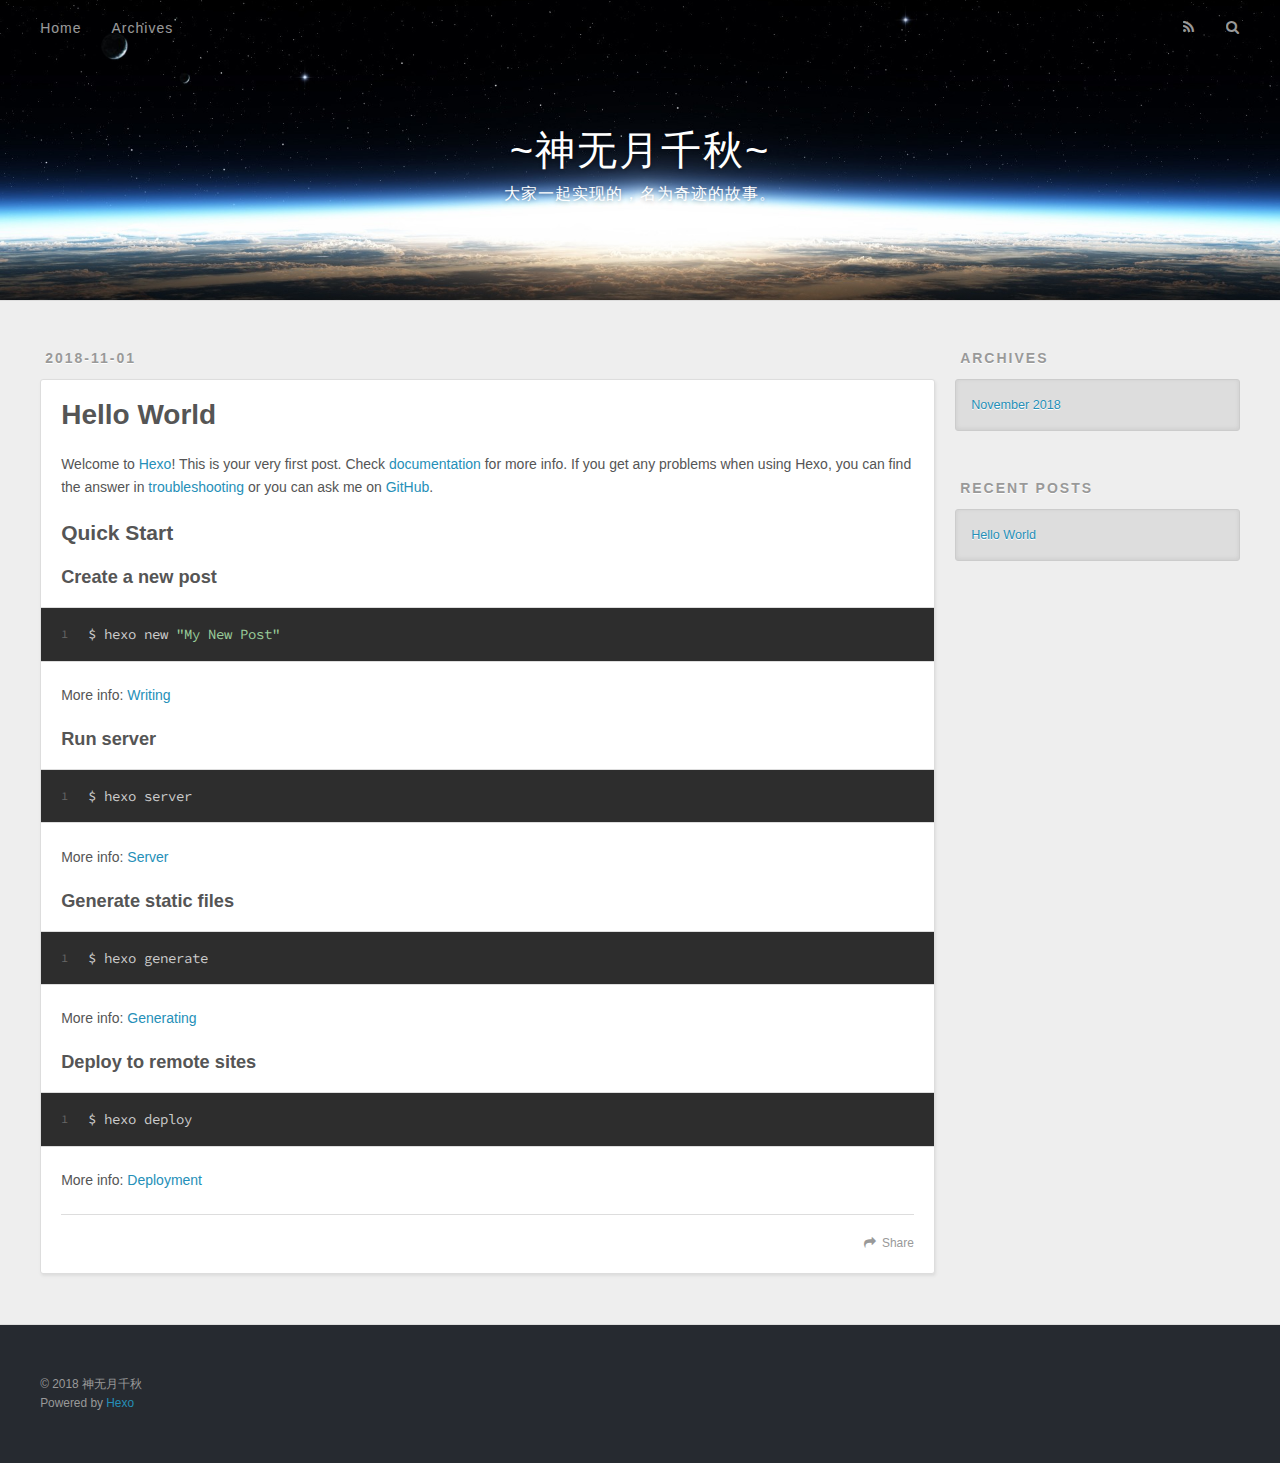
==== index.html @ 8314b03b "Site updated: 2018-11-01 15:58:26" ====
<!DOCTYPE html>
<html>
<head><meta name="generator" content="Hexo 3.8.0">
  <meta charset="utf-8">
  

  
  <title>~神无月千秋~</title>
  <meta name="viewport" content="width=device-width, initial-scale=1, maximum-scale=1">
  <meta property="og:type" content="website">
<meta property="og:title" content="~神无月千秋~">
<meta property="og:url" content="http://stardustcyan.coding.me/stardustcyan/index.html">
<meta property="og:site_name" content="~神无月千秋~">
<meta property="og:locale" content="zh-Hans">
<meta name="twitter:card" content="summary">
<meta name="twitter:title" content="~神无月千秋~">
  
    <link rel="alternate" href="/atom.xml" title="~神无月千秋~" type="application/atom+xml">
  
  
    <link rel="icon" href="/favicon.png">
  
  
    <link href="//fonts.googleapis.com/css?family=Source+Code+Pro" rel="stylesheet" type="text/css">
  
  <link rel="stylesheet" href="/css/style.css">
</head>
</html>
<body>
  <div id="container">
    <div id="wrap">
      <header id="header">
  <div id="banner"></div>
  <div id="header-outer" class="outer">
    <div id="header-title" class="inner">
      <h1 id="logo-wrap">
        <a href="/" id="logo">~神无月千秋~</a>
      </h1>
      
        <h2 id="subtitle-wrap">
          <a href="/" id="subtitle">大家一起实现的，名为奇迹的故事。</a>
        </h2>
      
    </div>
    <div id="header-inner" class="inner">
      <nav id="main-nav">
        <a id="main-nav-toggle" class="nav-icon"></a>
        
          <a class="main-nav-link" href="/">Home</a>
        
          <a class="main-nav-link" href="/archives">Archives</a>
        
      </nav>
      <nav id="sub-nav">
        
          <a id="nav-rss-link" class="nav-icon" href="/atom.xml" title="RSS Feed"></a>
        
        <a id="nav-search-btn" class="nav-icon" title="Search"></a>
      </nav>
      <div id="search-form-wrap">
        <form action="//google.com/search" method="get" accept-charset="UTF-8" class="search-form"><input type="search" name="q" class="search-form-input" placeholder="Search"><button type="submit" class="search-form-submit">&#xF002;</button><input type="hidden" name="sitesearch" value="http://stardustcyan.coding.me/stardustcyan"></form>
      </div>
    </div>
  </div>
</header>
      <div class="outer">
        <section id="main">
  
    <article id="post-hello-world" class="article article-type-post" itemscope="" itemprop="blogPost">
  <div class="article-meta">
    <a href="/2018/11/01/hello-world/" class="article-date">
  <time datetime="2018-11-01T07:53:14.168Z" itemprop="datePublished">2018-11-01</time>
</a>
    
  </div>
  <div class="article-inner">
    
    
      <header class="article-header">
        
  
    <h1 itemprop="name">
      <a class="article-title" href="/2018/11/01/hello-world/">Hello World</a>
    </h1>
  

      </header>
    
    <div class="article-entry" itemprop="articleBody">
      
        <p>Welcome to <a href="https://hexo.io/" target="_blank" rel="noopener">Hexo</a>! This is your very first post. Check <a href="https://hexo.io/docs/" target="_blank" rel="noopener">documentation</a> for more info. If you get any problems when using Hexo, you can find the answer in <a href="https://hexo.io/docs/troubleshooting.html" target="_blank" rel="noopener">troubleshooting</a> or you can ask me on <a href="https://github.com/hexojs/hexo/issues" target="_blank" rel="noopener">GitHub</a>.</p>
<h2 id="Quick-Start"><a href="#Quick-Start" class="headerlink" title="Quick Start"></a>Quick Start</h2><h3 id="Create-a-new-post"><a href="#Create-a-new-post" class="headerlink" title="Create a new post"></a>Create a new post</h3><figure class="highlight bash"><table><tr><td class="gutter"><pre><span class="line">1</span><br></pre></td><td class="code"><pre><span class="line">$ hexo new <span class="string">"My New Post"</span></span><br></pre></td></tr></table></figure>
<p>More info: <a href="https://hexo.io/docs/writing.html" target="_blank" rel="noopener">Writing</a></p>
<h3 id="Run-server"><a href="#Run-server" class="headerlink" title="Run server"></a>Run server</h3><figure class="highlight bash"><table><tr><td class="gutter"><pre><span class="line">1</span><br></pre></td><td class="code"><pre><span class="line">$ hexo server</span><br></pre></td></tr></table></figure>
<p>More info: <a href="https://hexo.io/docs/server.html" target="_blank" rel="noopener">Server</a></p>
<h3 id="Generate-static-files"><a href="#Generate-static-files" class="headerlink" title="Generate static files"></a>Generate static files</h3><figure class="highlight bash"><table><tr><td class="gutter"><pre><span class="line">1</span><br></pre></td><td class="code"><pre><span class="line">$ hexo generate</span><br></pre></td></tr></table></figure>
<p>More info: <a href="https://hexo.io/docs/generating.html" target="_blank" rel="noopener">Generating</a></p>
<h3 id="Deploy-to-remote-sites"><a href="#Deploy-to-remote-sites" class="headerlink" title="Deploy to remote sites"></a>Deploy to remote sites</h3><figure class="highlight bash"><table><tr><td class="gutter"><pre><span class="line">1</span><br></pre></td><td class="code"><pre><span class="line">$ hexo deploy</span><br></pre></td></tr></table></figure>
<p>More info: <a href="https://hexo.io/docs/deployment.html" target="_blank" rel="noopener">Deployment</a></p>

      
    </div>
    <footer class="article-footer">
      <a data-url="http://stardustcyan.coding.me/stardustcyan/2018/11/01/hello-world/" data-id="cjnyasudp00004otuztufdxnz" class="article-share-link">Share</a>
      
      
    </footer>
  </div>
  
</article>


  


</section>
        
          <aside id="sidebar">
  
    

  
    

  
    
  
    
  <div class="widget-wrap">
    <h3 class="widget-title">Archives</h3>
    <div class="widget">
      <ul class="archive-list"><li class="archive-list-item"><a class="archive-list-link" href="/archives/2018/11/">November 2018</a></li></ul>
    </div>
  </div>


  
    
  <div class="widget-wrap">
    <h3 class="widget-title">Recent Posts</h3>
    <div class="widget">
      <ul>
        
          <li>
            <a href="/2018/11/01/hello-world/">Hello World</a>
          </li>
        
      </ul>
    </div>
  </div>

  
</aside>
        
      </div>
      <footer id="footer">
  
  <div class="outer">
    <div id="footer-info" class="inner">
      &copy; 2018 神无月千秋<br>
      Powered by <a href="http://hexo.io/" target="_blank">Hexo</a>
    </div>
  </div>
</footer>
    </div>
    <nav id="mobile-nav">
  
    <a href="/" class="mobile-nav-link">Home</a>
  
    <a href="/archives" class="mobile-nav-link">Archives</a>
  
</nav>
    

<script src="//ajax.googleapis.com/ajax/libs/jquery/2.0.3/jquery.min.js"></script>


  <link rel="stylesheet" href="/fancybox/jquery.fancybox.css">
  <script src="/fancybox/jquery.fancybox.pack.js"></script>


<script src="/js/script.js"></script>



  </div>
</body>
</html>
---- css/style.css ----
body {
  width: 100%;
}
body:before,
body:after {
  content: "";
  display: table;
}
body:after {
  clear: both;
}
html,
body,
div,
span,
applet,
object,
iframe,
h1,
h2,
h3,
h4,
h5,
h6,
p,
blockquote,
pre,
a,
abbr,
acronym,
address,
big,
cite,
code,
del,
dfn,
em,
img,
ins,
kbd,
q,
s,
samp,
small,
strike,
strong,
sub,
sup,
tt,
var,
dl,
dt,
dd,
ol,
ul,
li,
fieldset,
form,
label,
legend,
table,
caption,
tbody,
tfoot,
thead,
tr,
th,
td {
  margin: 0;
  padding: 0;
  border: 0;
  outline: 0;
  font-weight: inherit;
  font-style: inherit;
  font-family: inherit;
  font-size: 100%;
  vertical-align: baseline;
}
body {
  line-height: 1;
  color: #000;
  background: #fff;
}
ol,
ul {
  list-style: none;
}
table {
  border-collapse: separate;
  border-spacing: 0;
  vertical-align: middle;
}
caption,
th,
td {
  text-align: left;
  font-weight: normal;
  vertical-align: middle;
}
a img {
  border: none;
}
input,
button {
  margin: 0;
  padding: 0;
}
input::-moz-focus-inner,
button::-moz-focus-inner {
  border: 0;
  padding: 0;
}
@font-face {
  font-family: FontAwesome;
  font-style: normal;
  font-weight: normal;
  src: url("fonts/fontawesome-webfont.eot?v=#4.0.3");
  src: url("fonts/fontawesome-webfont.eot?#iefix&v=#4.0.3") format("embedded-opentype"), url("fonts/fontawesome-webfont.woff?v=#4.0.3") format("woff"), url("fonts/fontawesome-webfont.ttf?v=#4.0.3") format("truetype"), url("fonts/fontawesome-webfont.svg#fontawesomeregular?v=#4.0.3") format("svg");
}
html,
body,
#container {
  height: 100%;
}
body {
  background: #eee;
  font: 14px -apple-system, BlinkMacSystemFont, "Segoe UI", "Roboto", "Oxygen", "Ubuntu", "Cantarell", "Fira Sans", "Droid Sans", "Helvetica Neue", sans-serif;
  -webkit-text-size-adjust: 100%;
}
.outer {
  max-width: 1220px;
  margin: 0 auto;
  padding: 0 20px;
}
.outer:before,
.outer:after {
  content: "";
  display: table;
}
.outer:after {
  clear: both;
}
.inner {
  display: inline;
  float: left;
  width: 98.33333333333333%;
  margin: 0 0.833333333333333%;
}
.left,
.alignleft {
  float: left;
}
.right,
.alignright {
  float: right;
}
.clear {
  clear: both;
}
#container {
  position: relative;
}
.mobile-nav-on {
  overflow: hidden;
}
#wrap {
  height: 100%;
  width: 100%;
  position: absolute;
  top: 0;
  left: 0;
  -webkit-transition: 0.2s ease-out;
  -moz-transition: 0.2s ease-out;
  -ms-transition: 0.2s ease-out;
  transition: 0.2s ease-out;
  z-index: 1;
  background: #eee;
}
.mobile-nav-on #wrap {
  left: 280px;
}
@media screen and (min-width: 768px) {
  #main {
    display: inline;
    float: left;
    width: 73.33333333333333%;
    margin: 0 0.833333333333333%;
  }
}
.article-date,
.article-category-link,
.archive-year,
.widget-title {
  text-decoration: none;
  text-transform: uppercase;
  letter-spacing: 2px;
  color: #999;
  margin-bottom: 1em;
  margin-left: 5px;
  line-height: 1em;
  text-shadow: 0 1px #fff;
  font-weight: bold;
}
.article-inner,
.archive-article-inner {
  background: #fff;
  -webkit-box-shadow: 1px 2px 3px #ddd;
  box-shadow: 1px 2px 3px #ddd;
  border: 1px solid #ddd;
  border-radius: 3px;
}
.article-entry h1,
.widget h1 {
  font-size: 2em;
}
.article-entry h2,
.widget h2 {
  font-size: 1.5em;
}
.article-entry h3,
.widget h3 {
  font-size: 1.3em;
}
.article-entry h4,
.widget h4 {
  font-size: 1.2em;
}
.article-entry h5,
.widget h5 {
  font-size: 1em;
}
.article-entry h6,
.widget h6 {
  font-size: 1em;
  color: #999;
}
.article-entry hr,
.widget hr {
  border: 1px dashed #ddd;
}
.article-entry strong,
.widget strong {
  font-weight: bold;
}
.article-entry em,
.widget em,
.article-entry cite,
.widget cite {
  font-style: italic;
}
.article-entry sup,
.widget sup,
.article-entry sub,
.widget sub {
  font-size: 0.75em;
  line-height: 0;
  position: relative;
  vertical-align: baseline;
}
.article-entry sup,
.widget sup {
  top: -0.5em;
}
.article-entry sub,
.widget sub {
  bottom: -0.2em;
}
.article-entry small,
.widget small {
  font-size: 0.85em;
}
.article-entry acronym,
.widget acronym,
.article-entry abbr,
.widget abbr {
  border-bottom: 1px dotted;
}
.article-entry ul,
.widget ul,
.article-entry ol,
.widget ol,
.article-entry dl,
.widget dl {
  margin: 0 20px;
  line-height: 1.6em;
}
.article-entry ul ul,
.widget ul ul,
.article-entry ol ul,
.widget ol ul,
.article-entry ul ol,
.widget ul ol,
.article-entry ol ol,
.widget ol ol {
  margin-top: 0;
  margin-bottom: 0;
}
.article-entry ul,
.widget ul {
  list-style: disc;
}
.article-entry ol,
.widget ol {
  list-style: decimal;
}
.article-entry dt,
.widget dt {
  font-weight: bold;
}
#header {
  height: 300px;
  position: relative;
  border-bottom: 1px solid #ddd;
}
#header:before,
#header:after {
  content: "";
  position: absolute;
  left: 0;
  right: 0;
  height: 40px;
}
#header:before {
  top: 0;
  background: -webkit-linear-gradient(rgba(0,0,0,0.2), transparent);
  background: -moz-linear-gradient(rgba(0,0,0,0.2), transparent);
  background: -ms-linear-gradient(rgba(0,0,0,0.2), transparent);
  background: linear-gradient(rgba(0,0,0,0.2), transparent);
}
#header:after {
  bottom: 0;
  background: -webkit-linear-gradient(transparent, rgba(0,0,0,0.2));
  background: -moz-linear-gradient(transparent, rgba(0,0,0,0.2));
  background: -ms-linear-gradient(transparent, rgba(0,0,0,0.2));
  background: linear-gradient(transparent, rgba(0,0,0,0.2));
}
#header-outer {
  height: 100%;
  position: relative;
}
#header-inner {
  position: relative;
  overflow: hidden;
}
#banner {
  position: absolute;
  top: 0;
  left: 0;
  width: 100%;
  height: 100%;
  background: url("images/banner.jpg") center #000;
  -webkit-background-size: cover;
  -moz-background-size: cover;
  background-size: cover;
  z-index: -1;
}
#header-title {
  text-align: center;
  height: 40px;
  position: absolute;
  top: 50%;
  left: 0;
  margin-top: -20px;
}
#logo,
#subtitle {
  text-decoration: none;
  color: #fff;
  font-weight: 300;
  text-shadow: 0 1px 4px rgba(0,0,0,0.3);
}
#logo {
  font-size: 40px;
  line-height: 40px;
  letter-spacing: 2px;
}
#subtitle {
  font-size: 16px;
  line-height: 16px;
  letter-spacing: 1px;
}
#subtitle-wrap {
  margin-top: 16px;
}
#main-nav {
  float: left;
  margin-left: -15px;
}
.nav-icon,
.main-nav-link {
  float: left;
  color: #fff;
  opacity: 0.6;
  text-decoration: none;
  text-shadow: 0 1px rgba(0,0,0,0.2);
  -webkit-transition: opacity 0.2s;
  -moz-transition: opacity 0.2s;
  -ms-transition: opacity 0.2s;
  transition: opacity 0.2s;
  display: block;
  padding: 20px 15px;
}
.nav-icon:hover,
.main-nav-link:hover {
  opacity: 1;
}
.nav-icon {
  font-family: FontAwesome;
  text-align: center;
  font-size: 14px;
  width: 14px;
  height: 14px;
  padding: 20px 15px;
  position: relative;
  cursor: pointer;
}
.main-nav-link {
  font-weight: 300;
  letter-spacing: 1px;
}
@media screen and (max-width: 479px) {
  .main-nav-link {
    display: none;
  }
}
#main-nav-toggle {
  display: none;
}
#main-nav-toggle:before {
  content: "\f0c9";
}
@media screen and (max-width: 479px) {
  #main-nav-toggle {
    display: block;
  }
}
#sub-nav {
  float: right;
  margin-right: -15px;
}
#nav-rss-link:before {
  content: "\f09e";
}
#nav-search-btn:before {
  content: "\f002";
}
#search-form-wrap {
  position: absolute;
  top: 15px;
  width: 150px;
  height: 30px;
  right: -150px;
  opacity: 0;
  -webkit-transition: 0.2s ease-out;
  -moz-transition: 0.2s ease-out;
  -ms-transition: 0.2s ease-out;
  transition: 0.2s ease-out;
}
#search-form-wrap.on {
  opacity: 1;
  right: 0;
}
@media screen and (max-width: 479px) {
  #search-form-wrap {
    width: 100%;
    right: -100%;
  }
}
.search-form {
  position: absolute;
  top: 0;
  left: 0;
  right: 0;
  background: #fff;
  padding: 5px 15px;
  border-radius: 15px;
  -webkit-box-shadow: 0 0 10px rgba(0,0,0,0.3);
  box-shadow: 0 0 10px rgba(0,0,0,0.3);
}
.search-form-input {
  border: none;
  background: none;
  color: #555;
  width: 100%;
  font: 13px -apple-system, BlinkMacSystemFont, "Segoe UI", "Roboto", "Oxygen", "Ubuntu", "Cantarell", "Fira Sans", "Droid Sans", "Helvetica Neue", sans-serif;
  outline: none;
}
.search-form-input::-webkit-search-results-decoration,
.search-form-input::-webkit-search-cancel-button {
  -webkit-appearance: none;
}
.search-form-submit {
  position: absolute;
  top: 50%;
  right: 10px;
  margin-top: -7px;
  font: 13px FontAwesome;
  border: none;
  background: none;
  color: #bbb;
  cursor: pointer;
}
.search-form-submit:hover,
.search-form-submit:focus {
  color: #777;
}
.article {
  margin: 50px 0;
}
.article-inner {
  overflow: hidden;
}
.article-meta:before,
.article-meta:after {
  content: "";
  display: table;
}
.article-meta:after {
  clear: both;
}
.article-date {
  float: left;
}
.article-category {
  float: left;
  line-height: 1em;
  color: #ccc;
  text-shadow: 0 1px #fff;
  margin-left: 8px;
}
.article-category:before {
  content: "\2022";
}
.article-category-link {
  margin: 0 12px 1em;
}
.article-header {
  padding: 20px 20px 0;
}
.article-title {
  text-decoration: none;
  font-size: 2em;
  font-weight: bold;
  color: #555;
  line-height: 1.1em;
  -webkit-transition: color 0.2s;
  -moz-transition: color 0.2s;
  -ms-transition: color 0.2s;
  transition: color 0.2s;
}
a.article-title:hover {
  color: #258fb8;
}
.article-entry {
  color: #555;
  padding: 0 20px;
}
.article-entry:before,
.article-entry:after {
  content: "";
  display: table;
}
.article-entry:after {
  clear: both;
}
.article-entry p,
.article-entry table {
  line-height: 1.6em;
  margin: 1.6em 0;
}
.article-entry h1,
.article-entry h2,
.article-entry h3,
.article-entry h4,
.article-entry h5,
.article-entry h6 {
  font-weight: bold;
}
.article-entry h1,
.article-entry h2,
.article-entry h3,
.article-entry h4,
.article-entry h5,
.article-entry h6 {
  line-height: 1.1em;
  margin: 1.1em 0;
}
.article-entry a {
  color: #258fb8;
  text-decoration: none;
}
.article-entry a:hover {
  text-decoration: underline;
}
.article-entry ul,
.article-entry ol,
.article-entry dl {
  margin-top: 1.6em;
  margin-bottom: 1.6em;
}
.article-entry img,
.article-entry video {
  max-width: 100%;
  height: auto;
  display: block;
  margin: auto;
}
.article-entry iframe {
  border: none;
}
.article-entry table {
  width: 100%;
  border-collapse: collapse;
  border-spacing: 0;
}
.article-entry th {
  font-weight: bold;
  border-bottom: 3px solid #ddd;
  padding-bottom: 0.5em;
}
.article-entry td {
  border-bottom: 1px solid #ddd;
  padding: 10px 0;
}
.article-entry blockquote {
  font-family: Georgia, "Times New Roman", serif;
  font-size: 1.4em;
  margin: 1.6em 20px;
  text-align: center;
}
.article-entry blockquote footer {
  font-size: 14px;
  margin: 1.6em 0;
  font-family: -apple-system, BlinkMacSystemFont, "Segoe UI", "Roboto", "Oxygen", "Ubuntu", "Cantarell", "Fira Sans", "Droid Sans", "Helvetica Neue", sans-serif;
}
.article-entry blockquote footer cite:before {
  content: "—";
  padding: 0 0.5em;
}
.article-entry .pullquote {
  text-align: left;
  width: 45%;
  margin: 0;
}
.article-entry .pullquote.left {
  margin-left: 0.5em;
  margin-right: 1em;
}
.article-entry .pullquote.right {
  margin-right: 0.5em;
  margin-left: 1em;
}
.article-entry .caption {
  color: #999;
  display: block;
  font-size: 0.9em;
  margin-top: 0.5em;
  position: relative;
  text-align: center;
}
.article-entry .video-container {
  position: relative;
  padding-top: 56.25%;
  height: 0;
  overflow: hidden;
}
.article-entry .video-container iframe,
.article-entry .video-container object,
.article-entry .video-container embed {
  position: absolute;
  top: 0;
  left: 0;
  width: 100%;
  height: 100%;
  margin-top: 0;
}
.article-more-link a {
  display: inline-block;
  line-height: 1em;
  padding: 6px 15px;
  border-radius: 15px;
  background: #eee;
  color: #999;
  text-shadow: 0 1px #fff;
  text-decoration: none;
}
.article-more-link a:hover {
  background: #258fb8;
  color: #fff;
  text-decoration: none;
  text-shadow: 0 1px #1e7293;
}
.article-footer {
  font-size: 0.85em;
  line-height: 1.6em;
  border-top: 1px solid #ddd;
  padding-top: 1.6em;
  margin: 0 20px 20px;
}
.article-footer:before,
.article-footer:after {
  content: "";
  display: table;
}
.article-footer:after {
  clear: both;
}
.article-footer a {
  color: #999;
  text-decoration: none;
}
.article-footer a:hover {
  color: #555;
}
.article-tag-list-item {
  float: left;
  margin-right: 10px;
}
.article-tag-list-link:before {
  content: "#";
}
.article-comment-link {
  float: right;
}
.article-comment-link:before {
  content: "\f075";
  font-family: FontAwesome;
  padding-right: 8px;
}
.article-share-link {
  cursor: pointer;
  float: right;
  margin-left: 20px;
}
.article-share-link:before {
  content: "\f064";
  font-family: FontAwesome;
  padding-right: 6px;
}
#article-nav {
  position: relative;
}
#article-nav:before,
#article-nav:after {
  content: "";
  display: table;
}
#article-nav:after {
  clear: both;
}
@media screen and (min-width: 768px) {
  #article-nav {
    margin: 50px 0;
  }
  #article-nav:before {
    width: 8px;
    height: 8px;
    position: absolute;
    top: 50%;
    left: 50%;
    margin-top: -4px;
    margin-left: -4px;
    content: "";
    border-radius: 50%;
    background: #ddd;
    -webkit-box-shadow: 0 1px 2px #fff;
    box-shadow: 0 1px 2px #fff;
  }
}
.article-nav-link-wrap {
  text-decoration: none;
  text-shadow: 0 1px #fff;
  color: #999;
  -webkit-box-sizing: border-box;
  -moz-box-sizing: border-box;
  box-sizing: border-box;
  margin-top: 50px;
  text-align: center;
  display: block;
}
.article-nav-link-wrap:hover {
  color: #555;
}
@media screen and (min-width: 768px) {
  .article-nav-link-wrap {
    width: 50%;
    margin-top: 0;
  }
}
@media screen and (min-width: 768px) {
  #article-nav-newer {
    float: left;
    text-align: right;
    padding-right: 20px;
  }
}
@media screen and (min-width: 768px) {
  #article-nav-older {
    float: right;
    text-align: left;
    padding-left: 20px;
  }
}
.article-nav-caption {
  text-transform: uppercase;
  letter-spacing: 2px;
  color: #ddd;
  line-height: 1em;
  font-weight: bold;
}
#article-nav-newer .article-nav-caption {
  margin-right: -2px;
}
.article-nav-title {
  font-size: 0.85em;
  line-height: 1.6em;
  margin-top: 0.5em;
}
.article-share-box {
  position: absolute;
  display: none;
  background: #fff;
  -webkit-box-shadow: 1px 2px 10px rgba(0,0,0,0.2);
  box-shadow: 1px 2px 10px rgba(0,0,0,0.2);
  border-radius: 3px;
  margin-left: -145px;
  overflow: hidden;
  z-index: 1;
}
.article-share-box.on {
  display: block;
}
.article-share-input {
  width: 100%;
  background: none;
  -webkit-box-sizing: border-box;
  -moz-box-sizing: border-box;
  box-sizing: border-box;
  font: 14px -apple-system, BlinkMacSystemFont, "Segoe UI", "Roboto", "Oxygen", "Ubuntu", "Cantarell", "Fira Sans", "Droid Sans", "Helvetica Neue", sans-serif;
  padding: 0 15px;
  color: #555;
  outline: none;
  border: 1px solid #ddd;
  border-radius: 3px 3px 0 0;
  height: 36px;
  line-height: 36px;
}
.article-share-links {
  background: #eee;
}
.article-share-links:before,
.article-share-links:after {
  content: "";
  display: table;
}
.article-share-links:after {
  clear: both;
}
.article-share-twitter,
.article-share-facebook,
.article-share-pinterest,
.article-share-google {
  width: 50px;
  height: 36px;
  display: block;
  float: left;
  position: relative;
  color: #999;
  text-shadow: 0 1px #fff;
}
.article-share-twitter:before,
.article-share-facebook:before,
.article-share-pinterest:before,
.article-share-google:before {
  font-size: 20px;
  font-family: FontAwesome;
  width: 20px;
  height: 20px;
  position: absolute;
  top: 50%;
  left: 50%;
  margin-top: -10px;
  margin-left: -10px;
  text-align: center;
}
.article-share-twitter:hover,
.article-share-facebook:hover,
.article-share-pinterest:hover,
.article-share-google:hover {
  color: #fff;
}
.article-share-twitter:before {
  content: "\f099";
}
.article-share-twitter:hover {
  background: #00aced;
  text-shadow: 0 1px #008abe;
}
.article-share-facebook:before {
  content: "\f09a";
}
.article-share-facebook:hover {
  background: #3b5998;
  text-shadow: 0 1px #2f477a;
}
.article-share-pinterest:before {
  content: "\f0d2";
}
.article-share-pinterest:hover {
  background: #cb2027;
  text-shadow: 0 1px #a21a1f;
}
.article-share-google:before {
  content: "\f0d5";
}
.article-share-google:hover {
  background: #dd4b39;
  text-shadow: 0 1px #be3221;
}
.article-gallery {
  background: #000;
  position: relative;
}
.article-gallery-photos {
  position: relative;
  overflow: hidden;
}
.article-gallery-img {
  display: none;
  max-width: 100%;
}
.article-gallery-img:first-child {
  display: block;
}
.article-gallery-img.loaded {
  position: absolute;
  display: block;
}
.article-gallery-img img {
  display: block;
  max-width: 100%;
  margin: 0 auto;
}
#comments {
  background: #fff;
  -webkit-box-shadow: 1px 2px 3px #ddd;
  box-shadow: 1px 2px 3px #ddd;
  padding: 20px;
  border: 1px solid #ddd;
  border-radius: 3px;
  margin: 50px 0;
}
#comments a {
  color: #258fb8;
}
.archives-wrap {
  margin: 50px 0;
}
.archives:before,
.archives:after {
  content: "";
  display: table;
}
.archives:after {
  clear: both;
}
.archive-year-wrap {
  margin-bottom: 1em;
}
.archives {
  -webkit-column-gap: 10px;
  -moz-column-gap: 10px;
  column-gap: 10px;
}
@media screen and (min-width: 480px) and (max-width: 767px) {
  .archives {
    -webkit-column-count: 2;
    -moz-column-count: 2;
    column-count: 2;
  }
}
@media screen and (min-width: 768px) {
  .archives {
    -webkit-column-count: 3;
    -moz-column-count: 3;
    column-count: 3;
  }
}
.archive-article {
  -webkit-column-break-inside: avoid;
  page-break-inside: avoid;
  overflow: hidden;
  break-inside: avoid-column;
}
.archive-article-inner {
  padding: 10px;
  margin-bottom: 15px;
}
.archive-article-title {
  text-decoration: none;
  font-weight: bold;
  color: #555;
  -webkit-transition: color 0.2s;
  -moz-transition: color 0.2s;
  -ms-transition: color 0.2s;
  transition: color 0.2s;
  line-height: 1.6em;
}
.archive-article-title:hover {
  color: #258fb8;
}
.archive-article-footer {
  margin-top: 1em;
}
.archive-article-date {
  color: #999;
  text-decoration: none;
  font-size: 0.85em;
  line-height: 1em;
  margin-bottom: 0.5em;
  display: block;
}
#page-nav {
  margin: 50px auto;
  background: #fff;
  -webkit-box-shadow: 1px 2px 3px #ddd;
  box-shadow: 1px 2px 3px #ddd;
  border: 1px solid #ddd;
  border-radius: 3px;
  text-align: center;
  color: #999;
  overflow: hidden;
}
#page-nav:before,
#page-nav:after {
  content: "";
  display: table;
}
#page-nav:after {
  clear: both;
}
#page-nav a,
#page-nav span {
  padding: 10px 20px;
  line-height: 1;
  height: 2ex;
}
#page-nav a {
  color: #999;
  text-decoration: none;
}
#page-nav a:hover {
  background: #999;
  color: #fff;
}
#page-nav .prev {
  float: left;
}
#page-nav .next {
  float: right;
}
#page-nav .page-number {
  display: inline-block;
}
@media screen and (max-width: 479px) {
  #page-nav .page-number {
    display: none;
  }
}
#page-nav .current {
  color: #555;
  font-weight: bold;
}
#page-nav .space {
  color: #ddd;
}
#footer {
  background: #262a30;
  padding: 50px 0;
  border-top: 1px solid #ddd;
  color: #999;
}
#footer a {
  color: #258fb8;
  text-decoration: none;
}
#footer a:hover {
  text-decoration: underline;
}
#footer-info {
  line-height: 1.6em;
  font-size: 0.85em;
}
.article-entry pre,
.article-entry .highlight {
  background: #2d2d2d;
  margin: 0 -20px;
  padding: 15px 20px;
  border-style: solid;
  border-color: #ddd;
  border-width: 1px 0;
  overflow: auto;
  color: #ccc;
  line-height: 22.400000000000002px;
}
.article-entry .highlight .gutter pre,
.article-entry .gist .gist-file .gist-data .line-numbers {
  color: #666;
  font-size: 0.85em;
}
.article-entry pre,
.article-entry code {
  font-family: "Source Code Pro", Consolas, Monaco, Menlo, Consolas, monospace;
}
.article-entry code {
  background: #eee;
  text-shadow: 0 1px #fff;
  padding: 0 0.3em;
}
.article-entry pre code {
  background: none;
  text-shadow: none;
  padding: 0;
}
.article-entry .highlight pre {
  border: none;
  margin: 0;
  padding: 0;
}
.article-entry .highlight table {
  margin: 0;
  width: auto;
}
.article-entry .highlight td {
  border: none;
  padding: 0;
}
.article-entry .highlight figcaption {
  font-size: 0.85em;
  color: #999;
  line-height: 1em;
  margin-bottom: 1em;
}
.article-entry .highlight figcaption:before,
.article-entry .highlight figcaption:after {
  content: "";
  display: table;
}
.article-entry .highlight figcaption:after {
  clear: both;
}
.article-entry .highlight figcaption a {
  float: right;
}
.article-entry .highlight .gutter pre {
  text-align: right;
  padding-right: 20px;
}
.article-entry .highlight .line {
  height: 22.400000000000002px;
}
.article-entry .highlight .line.marked {
  background: #515151;
}
.article-entry .gist {
  margin: 0 -20px;
  border-style: solid;
  border-color: #ddd;
  border-width: 1px 0;
  background: #2d2d2d;
  padding: 15px 20px 15px 0;
}
.article-entry .gist .gist-file {
  border: none;
  font-family: "Source Code Pro", Consolas, Monaco, Menlo, Consolas, monospace;
  margin: 0;
}
.article-entry .gist .gist-file .gist-data {
  background: none;
  border: none;
}
.article-entry .gist .gist-file .gist-data .line-numbers {
  background: none;
  border: none;
  padding: 0 20px 0 0;
}
.article-entry .gist .gist-file .gist-data .line-data {
  padding: 0 !important;
}
.article-entry .gist .gist-file .highlight {
  margin: 0;
  padding: 0;
  border: none;
}
.article-entry .gist .gist-file .gist-meta {
  background: #2d2d2d;
  color: #999;
  font: 0.85em -apple-system, BlinkMacSystemFont, "Segoe UI", "Roboto", "Oxygen", "Ubuntu", "Cantarell", "Fira Sans", "Droid Sans", "Helvetica Neue", sans-serif;
  text-shadow: 0 0;
  padding: 0;
  margin-top: 1em;
  margin-left: 20px;
}
.article-entry .gist .gist-file .gist-meta a {
  color: #258fb8;
  font-weight: normal;
}
.article-entry .gist .gist-file .gist-meta a:hover {
  text-decoration: underline;
}
pre .comment,
pre .title {
  color: #999;
}
pre .variable,
pre .attribute,
pre .tag,
pre .regexp,
pre .ruby .constant,
pre .xml .tag .title,
pre .xml .pi,
pre .xml .doctype,
pre .html .doctype,
pre .css .id,
pre .css .class,
pre .css .pseudo {
  color: #f2777a;
}
pre .number,
pre .preprocessor,
pre .built_in,
pre .literal,
pre .params,
pre .constant {
  color: #f99157;
}
pre .class,
pre .ruby .class .title,
pre .css .rules .attribute {
  color: #9c9;
}
pre .string,
pre .value,
pre .inheritance,
pre .header,
pre .ruby .symbol,
pre .xml .cdata {
  color: #9c9;
}
pre .css .hexcolor {
  color: #6cc;
}
pre .function,
pre .python .decorator,
pre .python .title,
pre .ruby .function .title,
pre .ruby .title .keyword,
pre .perl .sub,
pre .javascript .title,
pre .coffeescript .title {
  color: #69c;
}
pre .keyword,
pre .javascript .function {
  color: #c9c;
}
@media screen and (max-width: 479px) {
  #mobile-nav {
    position: absolute;
    top: 0;
    left: 0;
    width: 280px;
    height: 100%;
    background: #191919;
    border-right: 1px solid #fff;
  }
}
@media screen and (max-width: 479px) {
  .mobile-nav-link {
    display: block;
    color: #999;
    text-decoration: none;
    padding: 15px 20px;
    font-weight: bold;
  }
  .mobile-nav-link:hover {
    color: #fff;
  }
}
@media screen and (min-width: 768px) {
  #sidebar {
    display: inline;
    float: left;
    width: 23.333333333333332%;
    margin: 0 0.833333333333333%;
  }
}
.widget-wrap {
  margin: 50px 0;
}
.widget {
  color: #777;
  text-shadow: 0 1px #fff;
  background: #ddd;
  -webkit-box-shadow: 0 -1px 4px #ccc inset;
  box-shadow: 0 -1px 4px #ccc inset;
  border: 1px solid #ccc;
  padding: 15px;
  border-radius: 3px;
}
.widget a {
  color: #258fb8;
  text-decoration: none;
}
.widget a:hover {
  text-decoration: underline;
}
.widget ul ul,
.widget ol ul,
.widget dl ul,
.widget ul ol,
.widget ol ol,
.widget dl ol,
.widget ul dl,
.widget ol dl,
.widget dl dl {
  margin-left: 15px;
  list-style: disc;
}
.widget {
  line-height: 1.6em;
  word-wrap: break-word;
  font-size: 0.9em;
}
.widget ul,
.widget ol {
  list-style: none;
  margin: 0;
}
.widget ul ul,
.widget ol ul,
.widget ul ol,
.widget ol ol {
  margin: 0 20px;
}
.widget ul ul,
.widget ol ul {
  list-style: disc;
}
.widget ul ol,
.widget ol ol {
  list-style: decimal;
}
.category-list-count,
.tag-list-count,
.archive-list-count {
  padding-left: 5px;
  color: #999;
  font-size: 0.85em;
}
.category-list-count:before,
.tag-list-count:before,
.archive-list-count:before {
  content: "(";
}
.category-list-count:after,
.tag-list-count:after,
.archive-list-count:after {
  content: ")";
}
.tagcloud a {
  margin-right: 5px;
  display: inline-block;
}
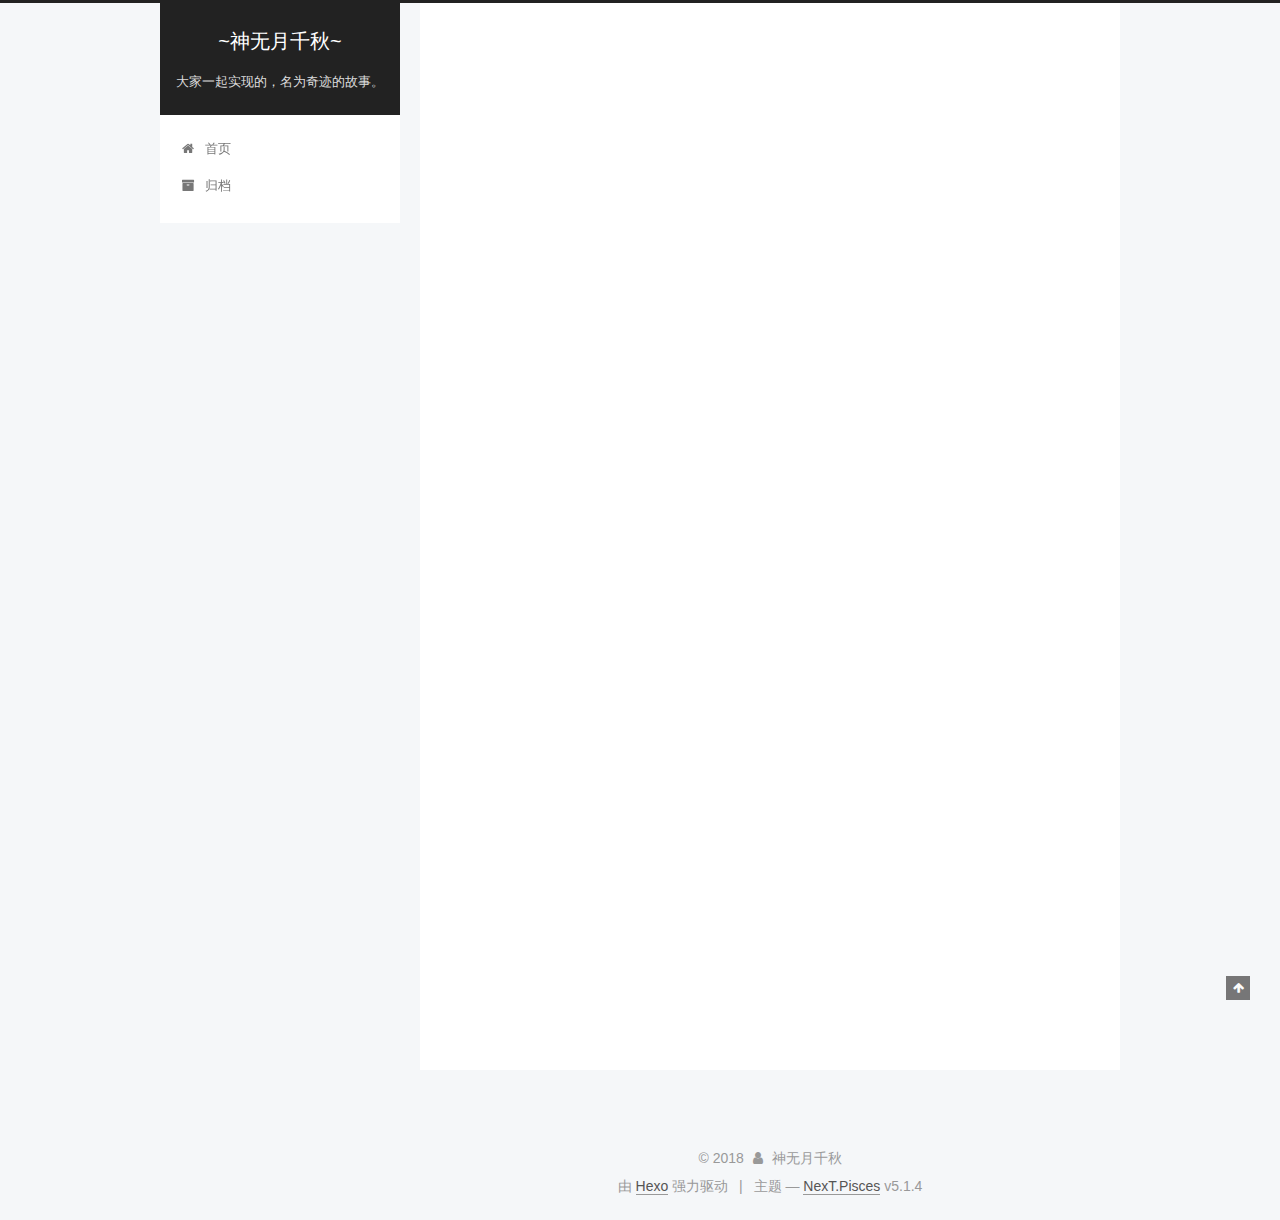
==== commit 0ac49ec2: "Site updated: 2018-11-01 16:15:28" ====
--- a/index.html
+++ b/index.html
@@ -1,94 +1,306 @@
 <!DOCTYPE html>
-<html>
+
+
+
+  
+
+
+<html class="theme-next pisces use-motion" lang="zh-Hans">
 <head><meta name="generator" content="Hexo 3.8.0">
-  <meta charset="utf-8">
-  
-
-  
-  <title>~神无月千秋~</title>
-  <meta name="viewport" content="width=device-width, initial-scale=1, maximum-scale=1">
-  <meta property="og:type" content="website">
+  <meta charset="UTF-8">
+<meta http-equiv="X-UA-Compatible" content="IE=edge">
+<meta name="viewport" content="width=device-width, initial-scale=1, maximum-scale=1">
+<meta name="theme-color" content="#222">
+
+
+
+
+
+
+
+
+
+<meta http-equiv="Cache-Control" content="no-transform">
+<meta http-equiv="Cache-Control" content="no-siteapp">
+
+
+
+
+
+
+
+
+
+
+
+
+
+
+
+
+  
+  
+  <link href="/lib/fancybox/source/jquery.fancybox.css?v=2.1.5" rel="stylesheet" type="text/css">
+
+
+
+
+
+
+
+<link href="/lib/font-awesome/css/font-awesome.min.css?v=4.6.2" rel="stylesheet" type="text/css">
+
+<link href="/css/main.css?v=5.1.4" rel="stylesheet" type="text/css">
+
+
+  <link rel="apple-touch-icon" sizes="180x180" href="/images/apple-touch-icon-next.png?v=5.1.4">
+
+
+  <link rel="icon" type="image/png" sizes="32x32" href="/images/favicon-32x32-next.png?v=5.1.4">
+
+
+  <link rel="icon" type="image/png" sizes="16x16" href="/images/favicon-16x16-next.png?v=5.1.4">
+
+
+  <link rel="mask-icon" href="/images/logo.svg?v=5.1.4" color="#222">
+
+
+
+
+
+  <meta name="keywords" content="Hexo, NexT">
+
+
+
+
+
+
+
+
+
+
+<meta property="og:type" content="website">
 <meta property="og:title" content="~神无月千秋~">
 <meta property="og:url" content="http://stardustcyan.coding.me/stardustcyan/index.html">
 <meta property="og:site_name" content="~神无月千秋~">
 <meta property="og:locale" content="zh-Hans">
 <meta name="twitter:card" content="summary">
 <meta name="twitter:title" content="~神无月千秋~">
-  
-    <link rel="alternate" href="/atom.xml" title="~神无月千秋~" type="application/atom+xml">
-  
-  
-    <link rel="icon" href="/favicon.png">
-  
-  
-    <link href="//fonts.googleapis.com/css?family=Source+Code+Pro" rel="stylesheet" type="text/css">
-  
-  <link rel="stylesheet" href="/css/style.css">
+
+
+
+<script type="text/javascript" id="hexo.configurations">
+  var NexT = window.NexT || {};
+  var CONFIG = {
+    root: '/',
+    scheme: 'Pisces',
+    version: '5.1.4',
+    sidebar: {"position":"left","display":"post","offset":12,"b2t":false,"scrollpercent":false,"onmobile":false},
+    fancybox: true,
+    tabs: true,
+    motion: {"enable":true,"async":false,"transition":{"post_block":"fadeIn","post_header":"slideDownIn","post_body":"slideDownIn","coll_header":"slideLeftIn","sidebar":"slideUpIn"}},
+    duoshuo: {
+      userId: '0',
+      author: '博主'
+    },
+    algolia: {
+      applicationID: '',
+      apiKey: '',
+      indexName: '',
+      hits: {"per_page":10},
+      labels: {"input_placeholder":"Search for Posts","hits_empty":"We didn't find any results for the search: ${query}","hits_stats":"${hits} results found in ${time} ms"}
+    }
+  };
+</script>
+
+
+
+  <link rel="canonical" href="http://stardustcyan.coding.me/stardustcyan/">
+
+
+
+
+
+  <title>~神无月千秋~</title>
+  
+
+
+
+
+
+
+
+
 </head>
-</html>
-<body>
-  <div id="container">
-    <div id="wrap">
-      <header id="header">
-  <div id="banner"></div>
-  <div id="header-outer" class="outer">
-    <div id="header-title" class="inner">
-      <h1 id="logo-wrap">
-        <a href="/" id="logo">~神无月千秋~</a>
-      </h1>
-      
-        <h2 id="subtitle-wrap">
-          <a href="/" id="subtitle">大家一起实现的，名为奇迹的故事。</a>
-        </h2>
-      
+
+<body itemscope="" itemtype="http://schema.org/WebPage" lang="zh-Hans">
+
+  
+  
+    
+  
+
+  <div class="container sidebar-position-left 
+  page-home">
+    <div class="headband"></div>
+
+    <header id="header" class="header" itemscope="" itemtype="http://schema.org/WPHeader">
+      <div class="header-inner"><div class="site-brand-wrapper">
+  <div class="site-meta ">
+    
+
+    <div class="custom-logo-site-title">
+      <a href="/" class="brand" rel="start">
+        <span class="logo-line-before"><i></i></span>
+        <span class="site-title">~神无月千秋~</span>
+        <span class="logo-line-after"><i></i></span>
+      </a>
     </div>
-    <div id="header-inner" class="inner">
-      <nav id="main-nav">
-        <a id="main-nav-toggle" class="nav-icon"></a>
-        
-          <a class="main-nav-link" href="/">Home</a>
-        
-          <a class="main-nav-link" href="/archives">Archives</a>
-        
-      </nav>
-      <nav id="sub-nav">
-        
-          <a id="nav-rss-link" class="nav-icon" href="/atom.xml" title="RSS Feed"></a>
-        
-        <a id="nav-search-btn" class="nav-icon" title="Search"></a>
-      </nav>
-      <div id="search-form-wrap">
-        <form action="//google.com/search" method="get" accept-charset="UTF-8" class="search-form"><input type="search" name="q" class="search-form-input" placeholder="Search"><button type="submit" class="search-form-submit">&#xF002;</button><input type="hidden" name="sitesearch" value="http://stardustcyan.coding.me/stardustcyan"></form>
-      </div>
-    </div>
+      
+        <p class="site-subtitle">大家一起实现的，名为奇迹的故事。</p>
+      
   </div>
-</header>
-      <div class="outer">
-        <section id="main">
-  
-    <article id="post-hello-world" class="article article-type-post" itemscope="" itemprop="blogPost">
-  <div class="article-meta">
-    <a href="/2018/11/01/hello-world/" class="article-date">
-  <time datetime="2018-11-01T07:53:14.168Z" itemprop="datePublished">2018-11-01</time>
-</a>
-    
+
+  <div class="site-nav-toggle">
+    <button>
+      <span class="btn-bar"></span>
+      <span class="btn-bar"></span>
+      <span class="btn-bar"></span>
+    </button>
   </div>
-  <div class="article-inner">
-    
-    
-      <header class="article-header">
-        
-  
-    <h1 itemprop="name">
-      <a class="article-title" href="/2018/11/01/hello-world/">Hello World</a>
-    </h1>
-  
-
+</div>
+
+<nav class="site-nav">
+  
+
+  
+    <ul id="menu" class="menu">
+      
+        
+        <li class="menu-item menu-item-home">
+          <a href="/" rel="section">
+            
+              <i class="menu-item-icon fa fa-fw fa-home"></i> <br>
+            
+            首页
+          </a>
+        </li>
+      
+        
+        <li class="menu-item menu-item-archives">
+          <a href="/archives/" rel="section">
+            
+              <i class="menu-item-icon fa fa-fw fa-archive"></i> <br>
+            
+            归档
+          </a>
+        </li>
+      
+
+      
+    </ul>
+  
+
+  
+</nav>
+
+
+
+ </div>
+    </header>
+
+    <main id="main" class="main">
+      <div class="main-inner">
+        <div class="content-wrap">
+          <div id="content" class="content">
+            
+  <section id="posts" class="posts-expand">
+    
+      
+
+  
+
+  
+  
+  
+
+  <article class="post post-type-normal" itemscope="" itemtype="http://schema.org/Article">
+  
+  
+  
+  <div class="post-block">
+    <link itemprop="mainEntityOfPage" href="http://stardustcyan.coding.me/stardustcyan/2018/11/01/hello-world/">
+
+    <span hidden itemprop="author" itemscope="" itemtype="http://schema.org/Person">
+      <meta itemprop="name" content="神无月千秋">
+      <meta itemprop="description" content="">
+      <meta itemprop="image" content="/images/avatar.gif">
+    </span>
+
+    <span hidden itemprop="publisher" itemscope="" itemtype="http://schema.org/Organization">
+      <meta itemprop="name" content="~神无月千秋~">
+    </span>
+
+    
+      <header class="post-header">
+
+        
+        
+          <h1 class="post-title" itemprop="name headline">
+                
+                <a class="post-title-link" href="/2018/11/01/hello-world/" itemprop="url">Hello World</a></h1>
+        
+
+        <div class="post-meta">
+          <span class="post-time">
+            
+              <span class="post-meta-item-icon">
+                <i class="fa fa-calendar-o"></i>
+              </span>
+              
+                <span class="post-meta-item-text">发表于</span>
+              
+              <time title="创建于" itemprop="dateCreated datePublished" datetime="2018-11-01T15:53:14+08:00">
+                2018-11-01
+              </time>
+            
+
+            
+
+            
+          </span>
+
+          
+
+          
+            
+          
+
+          
+          
+
+          
+
+          
+
+          
+
+        </div>
       </header>
     
-    <div class="article-entry" itemprop="articleBody">
-      
-        <p>Welcome to <a href="https://hexo.io/" target="_blank" rel="noopener">Hexo</a>! This is your very first post. Check <a href="https://hexo.io/docs/" target="_blank" rel="noopener">documentation</a> for more info. If you get any problems when using Hexo, you can find the answer in <a href="https://hexo.io/docs/troubleshooting.html" target="_blank" rel="noopener">troubleshooting</a> or you can ask me on <a href="https://github.com/hexojs/hexo/issues" target="_blank" rel="noopener">GitHub</a>.</p>
+
+    
+    
+    
+    <div class="post-body" itemprop="articleBody">
+
+      
+      
+
+      
+        
+          
+            <p>Welcome to <a href="https://hexo.io/" target="_blank" rel="noopener">Hexo</a>! This is your very first post. Check <a href="https://hexo.io/docs/" target="_blank" rel="noopener">documentation</a> for more info. If you get any problems when using Hexo, you can find the answer in <a href="https://hexo.io/docs/troubleshooting.html" target="_blank" rel="noopener">troubleshooting</a> or you can ask me on <a href="https://github.com/hexojs/hexo/issues" target="_blank" rel="noopener">GitHub</a>.</p>
 <h2 id="Quick-Start"><a href="#Quick-Start" class="headerlink" title="Quick Start"></a>Quick Start</h2><h3 id="Create-a-new-post"><a href="#Create-a-new-post" class="headerlink" title="Create a new post"></a>Create a new post</h3><figure class="highlight bash"><table><tr><td class="gutter"><pre><span class="line">1</span><br></pre></td><td class="code"><pre><span class="line">$ hexo new <span class="string">"My New Post"</span></span><br></pre></td></tr></table></figure>
 <p>More info: <a href="https://hexo.io/docs/writing.html" target="_blank" rel="noopener">Writing</a></p>
 <h3 id="Run-server"><a href="#Run-server" class="headerlink" title="Run server"></a>Run server</h3><figure class="highlight bash"><table><tr><td class="gutter"><pre><span class="line">1</span><br></pre></td><td class="code"><pre><span class="line">$ hexo server</span><br></pre></td></tr></table></figure>
@@ -98,91 +310,314 @@
 <h3 id="Deploy-to-remote-sites"><a href="#Deploy-to-remote-sites" class="headerlink" title="Deploy to remote sites"></a>Deploy to remote sites</h3><figure class="highlight bash"><table><tr><td class="gutter"><pre><span class="line">1</span><br></pre></td><td class="code"><pre><span class="line">$ hexo deploy</span><br></pre></td></tr></table></figure>
 <p>More info: <a href="https://hexo.io/docs/deployment.html" target="_blank" rel="noopener">Deployment</a></p>
 
+          
+        
       
     </div>
-    <footer class="article-footer">
-      <a data-url="http://stardustcyan.coding.me/stardustcyan/2018/11/01/hello-world/" data-id="cjnyasudp00004otuztufdxnz" class="article-share-link">Share</a>
-      
+    
+    
+    
+
+    
+
+    
+
+    
+
+    <footer class="post-footer">
+      
+
+      
+
+      
+
+      
+      
+        <div class="post-eof"></div>
       
     </footer>
   </div>
   
-</article>
-
-
-  
-
-
-</section>
-        
-          <aside id="sidebar">
-  
-    
-
-  
-    
-
-  
-    
-  
-    
-  <div class="widget-wrap">
-    <h3 class="widget-title">Archives</h3>
-    <div class="widget">
-      <ul class="archive-list"><li class="archive-list-item"><a class="archive-list-link" href="/archives/2018/11/">November 2018</a></li></ul>
+  
+  
+  </article>
+
+
+    
+  </section>
+
+  
+
+
+          </div>
+          
+
+
+          
+
+        </div>
+        
+          
+  
+  <div class="sidebar-toggle">
+    <div class="sidebar-toggle-line-wrap">
+      <span class="sidebar-toggle-line sidebar-toggle-line-first"></span>
+      <span class="sidebar-toggle-line sidebar-toggle-line-middle"></span>
+      <span class="sidebar-toggle-line sidebar-toggle-line-last"></span>
     </div>
   </div>
 
-
-  
-    
-  <div class="widget-wrap">
-    <h3 class="widget-title">Recent Posts</h3>
-    <div class="widget">
-      <ul>
-        
-          <li>
-            <a href="/2018/11/01/hello-world/">Hello World</a>
-          </li>
-        
-      </ul>
+  <aside id="sidebar" class="sidebar">
+    
+    <div class="sidebar-inner">
+
+      
+
+      
+
+      <section class="site-overview-wrap sidebar-panel sidebar-panel-active">
+        <div class="site-overview">
+          <div class="site-author motion-element" itemprop="author" itemscope="" itemtype="http://schema.org/Person">
+            
+              <p class="site-author-name" itemprop="name">神无月千秋</p>
+              <p class="site-description motion-element" itemprop="description"></p>
+          </div>
+
+          <nav class="site-state motion-element">
+
+            
+              <div class="site-state-item site-state-posts">
+              
+                <a href="/archives/">
+              
+                  <span class="site-state-item-count">1</span>
+                  <span class="site-state-item-name">日志</span>
+                </a>
+              </div>
+            
+
+            
+
+            
+
+          </nav>
+
+          
+
+          
+
+          
+          
+
+          
+          
+
+          
+
+        </div>
+      </section>
+
+      
+
+      
+
     </div>
+  </aside>
+
+
+        
+      </div>
+    </main>
+
+    <footer id="footer" class="footer">
+      <div class="footer-inner">
+        <div class="copyright">&copy; <span itemprop="copyrightYear">2018</span>
+  <span class="with-love">
+    <i class="fa fa-user"></i>
+  </span>
+  <span class="author" itemprop="copyrightHolder">神无月千秋</span>
+
+  
+</div>
+
+
+  <div class="powered-by">由 <a class="theme-link" target="_blank" href="https://hexo.io">Hexo</a> 强力驱动</div>
+
+
+
+  <span class="post-meta-divider">|</span>
+
+
+
+  <div class="theme-info">主题 &mdash; <a class="theme-link" target="_blank" href="https://github.com/iissnan/hexo-theme-next">NexT.Pisces</a> v5.1.4</div>
+
+
+
+
+        
+
+
+
+
+
+
+
+        
+      </div>
+    </footer>
+
+    
+      <div class="back-to-top">
+        <i class="fa fa-arrow-up"></i>
+        
+      </div>
+    
+
+    
+
   </div>
 
   
-</aside>
-        
-      </div>
-      <footer id="footer">
-  
-  <div class="outer">
-    <div id="footer-info" class="inner">
-      &copy; 2018 神无月千秋<br>
-      Powered by <a href="http://hexo.io/" target="_blank">Hexo</a>
-    </div>
-  </div>
-</footer>
-    </div>
-    <nav id="mobile-nav">
-  
-    <a href="/" class="mobile-nav-link">Home</a>
-  
-    <a href="/archives" class="mobile-nav-link">Archives</a>
-  
-</nav>
-    
-
-<script src="//ajax.googleapis.com/ajax/libs/jquery/2.0.3/jquery.min.js"></script>
-
-
-  <link rel="stylesheet" href="/fancybox/jquery.fancybox.css">
-  <script src="/fancybox/jquery.fancybox.pack.js"></script>
-
-
-<script src="/js/script.js"></script>
-
-
-
-  </div>
+
+<script type="text/javascript">
+  if (Object.prototype.toString.call(window.Promise) !== '[object Function]') {
+    window.Promise = null;
+  }
+</script>
+
+
+
+
+
+
+
+
+
+  
+
+
+
+
+
+
+
+
+
+
+
+
+  
+  
+    <script type="text/javascript" src="/lib/jquery/index.js?v=2.1.3"></script>
+  
+
+  
+  
+    <script type="text/javascript" src="/lib/fastclick/lib/fastclick.min.js?v=1.0.6"></script>
+  
+
+  
+  
+    <script type="text/javascript" src="/lib/jquery_lazyload/jquery.lazyload.js?v=1.9.7"></script>
+  
+
+  
+  
+    <script type="text/javascript" src="/lib/velocity/velocity.min.js?v=1.2.1"></script>
+  
+
+  
+  
+    <script type="text/javascript" src="/lib/velocity/velocity.ui.min.js?v=1.2.1"></script>
+  
+
+  
+  
+    <script type="text/javascript" src="/lib/fancybox/source/jquery.fancybox.pack.js?v=2.1.5"></script>
+  
+
+
+  
+
+
+  <script type="text/javascript" src="/js/src/utils.js?v=5.1.4"></script>
+
+  <script type="text/javascript" src="/js/src/motion.js?v=5.1.4"></script>
+
+
+
+  
+  
+
+
+  <script type="text/javascript" src="/js/src/affix.js?v=5.1.4"></script>
+
+  <script type="text/javascript" src="/js/src/schemes/pisces.js?v=5.1.4"></script>
+
+
+
+  
+
+  
+
+
+  <script type="text/javascript" src="/js/src/bootstrap.js?v=5.1.4"></script>
+
+
+
+  
+
+
+  
+
+
+
+
+	
+
+
+
+
+
+  
+
+
+
+
+
+  
+
+
+
+
+
+
+
+
+
+
+
+
+  
+
+
+
+
+
+  
+
+  
+
+  
+
+  
+  
+
+  
+
+  
+
+  
+
 </body>
-</html>+</html>
--- a/css/main.css
+++ b/css/main.css
@@ -0,0 +1,2993 @@
+/* normalize.css v3.0.2 | MIT License | git.io/normalize */
+html {
+  font-family: sans-serif; /* 1 */
+  -ms-text-size-adjust: 100%; /* 2 */
+  -webkit-text-size-adjust: 100%; /* 2 */
+}
+body {
+  margin: 0;
+}
+article,
+aside,
+details,
+figcaption,
+figure,
+footer,
+header,
+hgroup,
+main,
+menu,
+nav,
+section,
+summary {
+  display: block;
+}
+audio,
+canvas,
+progress,
+video {
+  display: inline-block; /* 1 */
+  vertical-align: baseline; /* 2 */
+}
+audio:not([controls]) {
+  display: none;
+  height: 0;
+}
+[hidden],
+template {
+  display: none;
+}
+a {
+  background-color: transparent;
+}
+a:active,
+a:hover {
+  outline: 0;
+}
+abbr[title] {
+  border-bottom: 1px dotted;
+}
+b,
+strong {
+  font-weight: bold;
+}
+dfn {
+  font-style: italic;
+}
+h1 {
+  font-size: 2em;
+  margin: 0.67em 0;
+}
+mark {
+  background: #ff0;
+  color: #000;
+}
+small {
+  font-size: 80%;
+}
+sub,
+sup {
+  font-size: 75%;
+  line-height: 0;
+  position: relative;
+  vertical-align: baseline;
+}
+sup {
+  top: -0.5em;
+}
+sub {
+  bottom: -0.25em;
+}
+img {
+  border: 0;
+}
+svg:not(:root) {
+  overflow: hidden;
+}
+figure {
+  margin: 1em 40px;
+}
+hr {
+  -moz-box-sizing: content-box;
+  box-sizing: content-box;
+  height: 0;
+}
+pre {
+  overflow: auto;
+}
+code,
+kbd,
+pre,
+samp {
+  font-family: monospace, monospace;
+  font-size: 1em;
+}
+button,
+input,
+optgroup,
+select,
+textarea {
+  color: inherit; /* 1 */
+  font: inherit; /* 2 */
+  margin: 0; /* 3 */
+}
+button {
+  overflow: visible;
+}
+button,
+select {
+  text-transform: none;
+}
+button,
+html input[type="button"],
+input[type="reset"],
+input[type="submit"] {
+  -webkit-appearance: button; /* 2 */
+  cursor: pointer; /* 3 */
+}
+button[disabled],
+html input[disabled] {
+  cursor: default;
+}
+button::-moz-focus-inner,
+input::-moz-focus-inner {
+  border: 0;
+  padding: 0;
+}
+input {
+  line-height: normal;
+}
+input[type="checkbox"],
+input[type="radio"] {
+  box-sizing: border-box; /* 1 */
+  padding: 0; /* 2 */
+}
+input[type="number"]::-webkit-inner-spin-button,
+input[type="number"]::-webkit-outer-spin-button {
+  height: auto;
+}
+input[type="search"] {
+  -webkit-appearance: textfield; /* 1 */
+  -moz-box-sizing: content-box;
+  -webkit-box-sizing: content-box; /* 2 */
+  box-sizing: content-box;
+}
+input[type="search"]::-webkit-search-cancel-button,
+input[type="search"]::-webkit-search-decoration {
+  -webkit-appearance: none;
+}
+fieldset {
+  border: 1px solid #c0c0c0;
+  margin: 0 2px;
+  padding: 0.35em 0.625em 0.75em;
+}
+legend {
+  border: 0; /* 1 */
+  padding: 0; /* 2 */
+}
+textarea {
+  overflow: auto;
+}
+optgroup {
+  font-weight: bold;
+}
+table {
+  border-collapse: collapse;
+  border-spacing: 0;
+}
+td,
+th {
+  padding: 0;
+}
+::selection {
+  background: #262a30;
+  color: #fff;
+}
+body {
+  position: relative;
+  font-family: 'Lato', "PingFang SC", "Microsoft YaHei", sans-serif;
+  font-size: 14px;
+  line-height: 2;
+  color: #555;
+  background: #f5f7f9;
+}
+@media (max-width: 767px) {
+  body {
+    padding-right: 0 !important;
+  }
+}
+@media (min-width: 768px) and (max-width: 991px) {
+  body {
+    padding-right: 0 !important;
+  }
+}
+@media (min-width: 1600px) {
+  body {
+    font-size: 16px;
+  }
+}
+h1,
+h2,
+h3,
+h4,
+h5,
+h6 {
+  margin: 0;
+  padding: 0;
+  font-weight: bold;
+  line-height: 1.5;
+  font-family: 'Lato', "PingFang SC", "Microsoft YaHei", sans-serif;
+}
+h2,
+h3,
+h4,
+h5,
+h6 {
+  margin: 20px 0 15px;
+}
+h1 {
+  font-size: 22px;
+}
+@media (max-width: 767px) {
+  h1 {
+    font-size: 18px;
+  }
+}
+h2 {
+  font-size: 20px;
+}
+@media (max-width: 767px) {
+  h2 {
+    font-size: 16px;
+  }
+}
+h3 {
+  font-size: 18px;
+}
+@media (max-width: 767px) {
+  h3 {
+    font-size: 14px;
+  }
+}
+h4 {
+  font-size: 16px;
+}
+@media (max-width: 767px) {
+  h4 {
+    font-size: 12px;
+  }
+}
+h5 {
+  font-size: 14px;
+}
+@media (max-width: 767px) {
+  h5 {
+    font-size: 10px;
+  }
+}
+h6 {
+  font-size: 12px;
+}
+@media (max-width: 767px) {
+  h6 {
+    font-size: 8px;
+  }
+}
+p {
+  margin: 0 0 20px 0;
+}
+a {
+  color: #555;
+  text-decoration: none;
+  outline: none;
+  border-bottom: 1px solid #999;
+  word-wrap: break-word;
+}
+a:hover {
+  color: #222;
+  border-bottom-color: #222;
+}
+blockquote {
+  margin: 0;
+  padding: 0;
+}
+img {
+  display: block;
+  margin: auto;
+  max-width: 100%;
+  height: auto;
+}
+hr {
+  margin: 40px 0;
+  height: 3px;
+  border: none;
+  background-color: #ddd;
+  background-image: repeating-linear-gradient(-45deg, #fff, #fff 4px, transparent 4px, transparent 8px);
+}
+blockquote {
+  padding: 0 15px;
+  color: #666;
+  border-left: 4px solid #ddd;
+}
+blockquote cite::before {
+  content: "-";
+  padding: 0 5px;
+}
+dt {
+  font-weight: 700;
+}
+dd {
+  margin: 0;
+  padding: 0;
+}
+kbd {
+  border: 1px solid #ccc;
+  border-radius: 0.2em;
+  box-shadow: 0.1em 0.1em 0.2em rgba(0,0,0,0.1);
+  background-color: #f9f9f9;
+  font-family: inherit;
+  background-image: -webkit-linear-gradient(top, #eee, #fff, #eee);
+  padding: 0.1em 0.3em;
+  white-space: nowrap;
+}
+.text-left {
+  text-align: left;
+}
+.text-center {
+  text-align: center;
+}
+.text-right {
+  text-align: right;
+}
+.text-justify {
+  text-align: justify;
+}
+.text-nowrap {
+  white-space: nowrap;
+}
+.text-lowercase {
+  text-transform: lowercase;
+}
+.text-uppercase {
+  text-transform: uppercase;
+}
+.text-capitalize {
+  text-transform: capitalize;
+}
+.center-block {
+  display: block;
+  margin-left: auto;
+  margin-right: auto;
+}
+.clearfix:before,
+.clearfix:after {
+  content: " ";
+  display: table;
+}
+.clearfix:after {
+  clear: both;
+}
+.pullquote {
+  width: 45%;
+}
+.pullquote.left {
+  float: left;
+  margin-left: 5px;
+  margin-right: 10px;
+}
+.pullquote.right {
+  float: right;
+  margin-left: 10px;
+  margin-right: 5px;
+}
+.affix.affix.affix {
+  position: fixed;
+}
+.translation {
+  margin-top: -20px;
+  font-size: 14px;
+  color: #999;
+}
+.scrollbar-measure {
+  width: 100px;
+  height: 100px;
+  overflow: scroll;
+  position: absolute;
+  top: -9999px;
+}
+.use-motion .motion-element {
+  opacity: 0;
+}
+table {
+  margin: 20px 0;
+  width: 100%;
+  border-collapse: collapse;
+  border-spacing: 0;
+  border: 1px solid #ddd;
+  font-size: 14px;
+  table-layout: fixed;
+  word-wrap: break-all;
+}
+table>tbody>tr:nth-of-type(odd) {
+  background-color: #f9f9f9;
+}
+table>tbody>tr:hover {
+  background-color: #f5f5f5;
+}
+caption,
+th,
+td {
+  padding: 8px;
+  text-align: left;
+  vertical-align: middle;
+  font-weight: normal;
+}
+th,
+td {
+  border-bottom: 3px solid #ddd;
+  border-right: 1px solid #eee;
+}
+th {
+  padding-bottom: 10px;
+  font-weight: 700;
+}
+td {
+  border-bottom-width: 1px;
+}
+html,
+body {
+  height: 100%;
+}
+.container {
+  position: relative;
+  min-height: 100%;
+}
+.header-inner {
+  margin: 0 auto;
+  padding: 100px 0 70px;
+  width: 700px;
+}
+@media (min-width: 1600px) {
+  .container .header-inner {
+    width: 900px;
+  }
+}
+.main {
+  padding-bottom: 150px;
+}
+.main-inner {
+  margin: 0 auto;
+  width: 700px;
+}
+@media (min-width: 1600px) {
+  .container .main-inner {
+    width: 900px;
+  }
+}
+.footer {
+  position: absolute;
+  left: 0;
+  bottom: 0;
+  width: 100%;
+  min-height: 50px;
+}
+.footer-inner {
+  box-sizing: border-box;
+  margin: 20px auto;
+  width: 700px;
+}
+@media (min-width: 1600px) {
+  .container .footer-inner {
+    width: 900px;
+  }
+}
+pre,
+.highlight {
+  overflow: auto;
+  margin: 20px 0;
+  padding: 0;
+  font-size: 13px;
+  color: #4d4d4c;
+  background: #f7f7f7;
+  line-height: 1.6;
+}
+pre,
+code {
+  font-family: consolas, Menlo, "PingFang SC", "Microsoft YaHei", monospace;
+}
+code {
+  padding: 2px 4px;
+  word-wrap: break-word;
+  color: #555;
+  background: #eee;
+  border-radius: 3px;
+  font-size: 13px;
+}
+pre {
+  padding: 10px;
+}
+pre code {
+  padding: 0;
+  color: #4d4d4c;
+  background: none;
+  text-shadow: none;
+}
+.highlight {
+  border-radius: 1px;
+}
+.highlight pre {
+  border: none;
+  margin: 0;
+  padding: 10px 0;
+}
+.highlight table {
+  margin: 0;
+  width: auto;
+  border: none;
+}
+.highlight td {
+  border: none;
+  padding: 0;
+}
+.highlight figcaption {
+  font-size: 1em;
+  color: #4d4d4c;
+  line-height: 1em;
+  margin-bottom: 1em;
+}
+.highlight figcaption:before,
+.highlight figcaption:after {
+  content: " ";
+  display: table;
+}
+.highlight figcaption:after {
+  clear: both;
+}
+.highlight figcaption a {
+  float: right;
+  color: #4d4d4c;
+}
+.highlight figcaption a:hover {
+  border-bottom-color: #4d4d4c;
+}
+.highlight .gutter pre {
+  padding-left: 10px;
+  padding-right: 10px;
+  color: #869194;
+  text-align: right;
+  background-color: #eff2f3;
+}
+.highlight .code pre {
+  width: 100%;
+  padding-left: 10px;
+  padding-right: 10px;
+  background-color: #f7f7f7;
+}
+.highlight .line {
+  height: 20px;
+}
+.gutter {
+  -webkit-user-select: none;
+  -moz-user-select: none;
+  -ms-user-select: none;
+  user-select: none;
+}
+.gist table {
+  width: auto;
+}
+.gist table td {
+  border: none;
+}
+pre .deletion {
+  background: #fdd;
+}
+pre .addition {
+  background: #dfd;
+}
+pre .meta {
+  color: #8959a8;
+}
+pre .comment {
+  color: #8e908c;
+}
+pre .variable,
+pre .attribute,
+pre .tag,
+pre .regexp,
+pre .ruby .constant,
+pre .xml .tag .title,
+pre .xml .pi,
+pre .xml .doctype,
+pre .html .doctype,
+pre .css .id,
+pre .css .class,
+pre .css .pseudo {
+  color: #c82829;
+}
+pre .number,
+pre .preprocessor,
+pre .built_in,
+pre .literal,
+pre .params,
+pre .constant,
+pre .command {
+  color: #f5871f;
+}
+pre .ruby .class .title,
+pre .css .rules .attribute,
+pre .string,
+pre .value,
+pre .inheritance,
+pre .header,
+pre .ruby .symbol,
+pre .xml .cdata,
+pre .special,
+pre .number,
+pre .formula {
+  color: #718c00;
+}
+pre .title,
+pre .css .hexcolor {
+  color: #3e999f;
+}
+pre .function,
+pre .python .decorator,
+pre .python .title,
+pre .ruby .function .title,
+pre .ruby .title .keyword,
+pre .perl .sub,
+pre .javascript .title,
+pre .coffeescript .title {
+  color: #4271ae;
+}
+pre .keyword,
+pre .javascript .function {
+  color: #8959a8;
+}
+.full-image.full-image.full-image.full-image {
+  border: none;
+  max-width: 100%;
+  width: auto;
+  margin: 20px auto 25px;
+}
+@media (min-width: 992px) {
+  .full-image.full-image.full-image.full-image {
+    max-width: none;
+    width: 118%;
+    margin: 0 -9%;
+  }
+}
+.blockquote-center,
+.page-home .post-type-quote blockquote,
+.page-post-detail .post-type-quote blockquote {
+  position: relative;
+  margin: 40px 0;
+  padding: 0;
+  border-left: none;
+  text-align: center;
+}
+.blockquote-center::before,
+.page-home .post-type-quote blockquote::before,
+.page-post-detail .post-type-quote blockquote::before,
+.blockquote-center::after,
+.page-home .post-type-quote blockquote::after,
+.page-post-detail .post-type-quote blockquote::after {
+  position: absolute;
+  content: ' ';
+  display: block;
+  width: 100%;
+  height: 24px;
+  opacity: 0.2;
+  background-repeat: no-repeat;
+  background-position: 0 -6px;
+  background-size: 22px 22px;
+}
+.blockquote-center::before,
+.page-home .post-type-quote blockquote::before,
+.page-post-detail .post-type-quote blockquote::before {
+  top: -20px;
+  background-image: url("../images/quote-l.svg");
+  border-top: 1px solid #ccc;
+}
+.blockquote-center::after,
+.page-home .post-type-quote blockquote::after,
+.page-post-detail .post-type-quote blockquote::after {
+  bottom: -20px;
+  background-image: url("../images/quote-r.svg");
+  border-bottom: 1px solid #ccc;
+  background-position: 100% 8px;
+}
+.blockquote-center p,
+.page-home .post-type-quote blockquote p,
+.page-post-detail .post-type-quote blockquote p,
+.blockquote-center div,
+.page-home .post-type-quote blockquote div,
+.page-post-detail .post-type-quote blockquote div {
+  text-align: center;
+}
+.post .post-body .group-picture img {
+  box-sizing: border-box;
+  padding: 0 3px;
+  border: none;
+}
+.post .group-picture-row {
+  overflow: hidden;
+  margin-top: 6px;
+}
+.post .group-picture-row:first-child {
+  margin-top: 0;
+}
+.post .group-picture-column {
+  float: left;
+}
+.page-post-detail .post-body .group-picture-column {
+  float: none;
+  margin-top: 10px;
+  width: auto !important;
+}
+.page-post-detail .post-body .group-picture-column img {
+  margin: 0 auto;
+}
+.page-archive .group-picture-container {
+  overflow: hidden;
+}
+.page-archive .group-picture-row {
+  float: left;
+}
+.page-archive .group-picture-row:first-child {
+  margin-top: 6px;
+}
+.page-archive .group-picture-column {
+  max-width: 150px;
+  max-height: 150px;
+}
+.post-body .note {
+  position: relative;
+  padding: 15px;
+  margin-bottom: 20px;
+  border: 1px solid #eee;
+  border-left-width: 5px;
+  border-radius: 3px;
+}
+.post-body .note h2,
+.post-body .note h3,
+.post-body .note h4,
+.post-body .note h5,
+.post-body .note h6 {
+  margin-top: 0;
+  margin-bottom: 0;
+  border-bottom: initial;
+  padding-top: 0 !important;
+}
+.post-body .note p:first-child,
+.post-body .note ul:first-child,
+.post-body .note ol:first-child,
+.post-body .note table:first-child,
+.post-body .note pre:first-child,
+.post-body .note blockquote:first-child {
+  margin-top: 0;
+}
+.post-body .note p:last-child,
+.post-body .note ul:last-child,
+.post-body .note ol:last-child,
+.post-body .note table:last-child,
+.post-body .note pre:last-child,
+.post-body .note blockquote:last-child {
+  margin-bottom: 0;
+}
+.post-body .note.default {
+  border-left-color: #777;
+}
+.post-body .note.default h2,
+.post-body .note.default h3,
+.post-body .note.default h4,
+.post-body .note.default h5,
+.post-body .note.default h6 {
+  color: #777;
+}
+.post-body .note.primary {
+  border-left-color: #6f42c1;
+}
+.post-body .note.primary h2,
+.post-body .note.primary h3,
+.post-body .note.primary h4,
+.post-body .note.primary h5,
+.post-body .note.primary h6 {
+  color: #6f42c1;
+}
+.post-body .note.info {
+  border-left-color: #428bca;
+}
+.post-body .note.info h2,
+.post-body .note.info h3,
+.post-body .note.info h4,
+.post-body .note.info h5,
+.post-body .note.info h6 {
+  color: #428bca;
+}
+.post-body .note.success {
+  border-left-color: #5cb85c;
+}
+.post-body .note.success h2,
+.post-body .note.success h3,
+.post-body .note.success h4,
+.post-body .note.success h5,
+.post-body .note.success h6 {
+  color: #5cb85c;
+}
+.post-body .note.warning {
+  border-left-color: #f0ad4e;
+}
+.post-body .note.warning h2,
+.post-body .note.warning h3,
+.post-body .note.warning h4,
+.post-body .note.warning h5,
+.post-body .note.warning h6 {
+  color: #f0ad4e;
+}
+.post-body .note.danger {
+  border-left-color: #d9534f;
+}
+.post-body .note.danger h2,
+.post-body .note.danger h3,
+.post-body .note.danger h4,
+.post-body .note.danger h5,
+.post-body .note.danger h6 {
+  color: #d9534f;
+}
+.post-body .label {
+  display: inline;
+  padding: 0 2px;
+  white-space: nowrap;
+}
+.post-body .label.default {
+  background-color: #f0f0f0;
+}
+.post-body .label.primary {
+  background-color: #efe6f7;
+}
+.post-body .label.info {
+  background-color: #e5f2f8;
+}
+.post-body .label.success {
+  background-color: #e7f4e9;
+}
+.post-body .label.warning {
+  background-color: #fcf6e1;
+}
+.post-body .label.danger {
+  background-color: #fae8eb;
+}
+.post-body .tabs {
+  position: relative;
+  display: block;
+  margin-bottom: 20px;
+  padding-top: 10px;
+}
+.post-body .tabs ul.nav-tabs {
+  margin: 0;
+  padding: 0;
+  display: flex;
+  margin-bottom: -1px;
+}
+@media (max-width: 413px) {
+  .post-body .tabs ul.nav-tabs {
+    display: block;
+    margin-bottom: 5px;
+  }
+}
+.post-body .tabs ul.nav-tabs li.tab {
+  list-style-type: none !important;
+  margin: 0 0.25em 0 0;
+  border-top: 3px solid transparent;
+  border-left: 1px solid transparent;
+  border-right: 1px solid transparent;
+}
+@media (max-width: 413px) {
+  .post-body .tabs ul.nav-tabs li.tab {
+    margin: initial;
+    border-top: 1px solid transparent;
+    border-left: 3px solid transparent;
+    border-right: 1px solid transparent;
+    border-bottom: 1px solid transparent;
+  }
+}
+.post-body .tabs ul.nav-tabs li.tab a {
+  outline: 0;
+  border-bottom: initial;
+  display: block;
+  line-height: 1.8em;
+  padding: 0.25em 0.75em;
+  transition-duration: 0.2s;
+  transition-timing-function: ease-out;
+  transition-delay: 0s;
+}
+.post-body .tabs ul.nav-tabs li.tab a i {
+  width: 1.285714285714286em;
+}
+.post-body .tabs ul.nav-tabs li.tab.active {
+  border-top: 3px solid #fc6423;
+  border-left: 1px solid #ddd;
+  border-right: 1px solid #ddd;
+  background-color: #fff;
+}
+@media (max-width: 413px) {
+  .post-body .tabs ul.nav-tabs li.tab.active {
+    border-top: 1px solid #ddd;
+    border-left: 3px solid #fc6423;
+    border-right: 1px solid #ddd;
+    border-bottom: 1px solid #ddd;
+  }
+}
+.post-body .tabs ul.nav-tabs li.tab.active a {
+  cursor: default;
+  color: #555;
+}
+.post-body .tabs .tab-content {
+  background-color: #fff;
+}
+.post-body .tabs .tab-content .tab-pane {
+  border: 1px solid #ddd;
+  padding: 20px 20px 0 20px;
+}
+.post-body .tabs .tab-content .tab-pane:not(.active) {
+  display: none !important;
+}
+.post-body .tabs .tab-content .tab-pane.active {
+  display: block !important;
+}
+.btn {
+  display: inline-block;
+  padding: 0 20px;
+  font-size: 14px;
+  color: #555;
+  background: #fff;
+  border: 2px solid #555;
+  text-decoration: none;
+  border-radius: 2px;
+  transition-property: background-color;
+  transition-duration: 0.2s;
+  transition-timing-function: ease-in-out;
+  transition-delay: 0s;
+  line-height: 2;
+}
+.btn:hover {
+  border-color: #222;
+  color: #fff;
+  background: #222;
+}
+.btn +.btn {
+  margin: 0 0 8px 8px;
+}
+.btn .fa-fw {
+  width: 1.285714285714286em;
+  text-align: left;
+}
+.btn-bar {
+  display: block;
+  width: 22px;
+  height: 2px;
+  background: #555;
+  border-radius: 1px;
+}
+.btn-bar+.btn-bar {
+  margin-top: 4px;
+}
+.pagination {
+  margin: 120px 0 40px;
+  text-align: center;
+  border-top: 1px solid #eee;
+}
+.page-number-basic,
+.pagination .prev,
+.pagination .next,
+.pagination .page-number,
+.pagination .space {
+  display: inline-block;
+  position: relative;
+  top: -1px;
+  margin: 0 10px;
+  padding: 0 11px;
+}
+@media (max-width: 767px) {
+  .page-number-basic,
+  .pagination .prev,
+  .pagination .next,
+  .pagination .page-number,
+  .pagination .space {
+    margin: 0 5px;
+  }
+}
+.pagination .prev,
+.pagination .next,
+.pagination .page-number {
+  border-bottom: 0;
+  border-top: 1px solid #eee;
+  transition-property: border-color;
+  transition-duration: 0.2s;
+  transition-timing-function: ease-in-out;
+  transition-delay: 0s;
+}
+.pagination .prev:hover,
+.pagination .next:hover,
+.pagination .page-number:hover {
+  border-top-color: #222;
+}
+.pagination .space {
+  padding: 0;
+  margin: 0;
+}
+.pagination .prev {
+  margin-left: 0;
+}
+.pagination .next {
+  margin-right: 0;
+}
+.pagination .page-number.current {
+  color: #fff;
+  background: #ccc;
+  border-top-color: #ccc;
+}
+@media (max-width: 767px) {
+  .pagination {
+    border-top: none;
+  }
+  .pagination .prev,
+  .pagination .next,
+  .pagination .page-number {
+    margin-bottom: 10px;
+    border-top: 0;
+    border-bottom: 1px solid #eee;
+    padding: 0 10px;
+  }
+  .pagination .prev:hover,
+  .pagination .next:hover,
+  .pagination .page-number:hover {
+    border-bottom-color: #222;
+  }
+}
+.comments {
+  margin: 60px 20px 0;
+}
+.tag-cloud {
+  text-align: center;
+}
+.tag-cloud a {
+  display: inline-block;
+  margin: 10px;
+}
+.back-to-top {
+  box-sizing: border-box;
+  position: fixed;
+  bottom: -100px;
+  right: 30px;
+  z-index: 1050;
+  padding: 0 6px;
+  width: 24px;
+  background: #222;
+  font-size: 12px;
+  opacity: 0.6;
+  color: #fff;
+  cursor: pointer;
+  text-align: center;
+  -webkit-transform: translateZ(0);
+  transition-property: bottom;
+  transition-duration: 0.2s;
+  transition-timing-function: ease-in-out;
+  transition-delay: 0s;
+}
+@media (min-width: 768px) and (max-width: 991px) {
+  .back-to-top {
+    display: none !important;
+  }
+}
+@media (max-width: 767px) {
+  .back-to-top {
+    display: none !important;
+  }
+}
+.back-to-top.back-to-top-on {
+  bottom: 30px;
+}
+.header {
+  background: transparent;
+}
+.header-inner {
+  position: relative;
+}
+.headband {
+  height: 3px;
+  background: #222;
+}
+.site-meta {
+  margin: 0;
+  text-align: center;
+}
+@media (max-width: 767px) {
+  .site-meta {
+    text-align: center;
+  }
+}
+.brand {
+  position: relative;
+  display: inline-block;
+  padding: 0 40px;
+  color: #fff;
+  background: #222;
+  border-bottom: none;
+}
+.brand:hover {
+  color: #fff;
+}
+.logo {
+  display: inline-block;
+  margin-right: 5px;
+  line-height: 36px;
+  vertical-align: top;
+}
+.site-title {
+  display: inline-block;
+  vertical-align: top;
+  line-height: 36px;
+  font-size: 20px;
+  font-weight: normal;
+  font-family: 'Lato', "PingFang SC", "Microsoft YaHei", sans-serif;
+}
+.site-subtitle {
+  margin-top: 10px;
+  font-size: 13px;
+  color: #ddd;
+}
+.use-motion .brand {
+  opacity: 0;
+}
+.use-motion .logo,
+.use-motion .site-title,
+.use-motion .site-subtitle {
+  opacity: 0;
+  position: relative;
+  top: -10px;
+}
+.site-nav-toggle {
+  display: none;
+  position: absolute;
+  top: 10px;
+  left: 10px;
+}
+@media (max-width: 767px) {
+  .site-nav-toggle {
+    display: block;
+  }
+}
+.site-nav-toggle button {
+  margin-top: 2px;
+  padding: 9px 10px;
+  background: transparent;
+  border: none;
+}
+@media (max-width: 767px) {
+  .site-nav {
+    display: none;
+    margin: 0 -10px;
+    padding: 0 10px;
+    clear: both;
+    border-top: 1px solid #ddd;
+  }
+}
+@media (min-width: 768px) and (max-width: 991px) {
+  .site-nav {
+    display: block !important;
+  }
+}
+@media (min-width: 992px) {
+  .site-nav {
+    display: block !important;
+  }
+}
+.menu {
+  margin-top: 20px;
+  padding-left: 0;
+  text-align: center;
+}
+.menu .menu-item {
+  display: inline-block;
+  margin: 0 10px;
+  list-style: none;
+}
+@media screen and (max-width: 767px) {
+  .menu .menu-item {
+    margin-top: 10px;
+  }
+}
+.menu .menu-item a {
+  display: block;
+  font-size: 13px;
+  line-height: inherit;
+  border-bottom: 1px solid transparent;
+  transition-property: border-color;
+  transition-duration: 0.2s;
+  transition-timing-function: ease-in-out;
+  transition-delay: 0s;
+}
+.menu .menu-item a:hover,
+.menu-item-active a {
+  border-bottom-color: #222;
+}
+.menu .menu-item .fa {
+  margin-right: 5px;
+}
+.use-motion .menu-item {
+  opacity: 0;
+}
+.post-body {
+  font-family: 'Lato', "PingFang SC", "Microsoft YaHei", sans-serif;
+}
+@media (max-width: 767px) {
+  .post-body {
+    word-break: break-word;
+  }
+}
+.post-body .fancybox img {
+  display: block !important;
+  margin: 0 auto;
+  cursor: pointer;
+  cursor: zoom-in;
+  cursor: -webkit-zoom-in;
+}
+.post-body .image-caption,
+.post-body .figure .caption {
+  margin: -20px auto 15px;
+  text-align: center;
+  font-size: 14px;
+  color: #999;
+  font-weight: bold;
+  line-height: 1;
+}
+.post-sticky-flag {
+  display: inline-block;
+  font-size: 16px;
+  -ms-transform: rotate(30deg);
+  -webkit-transform: rotate(30deg);
+  -moz-transform: rotate(30deg);
+  -ms-transform: rotate(30deg);
+  -o-transform: rotate(30deg);
+  transform: rotate(30deg);
+}
+.use-motion .post-block,
+.use-motion .pagination,
+.use-motion .comments {
+  opacity: 0;
+}
+.use-motion .post-header {
+  opacity: 0;
+}
+.use-motion .post-body {
+  opacity: 0;
+}
+.use-motion .collection-title {
+  opacity: 0;
+}
+.posts-expand {
+  padding-top: 40px;
+}
+@media (max-width: 767px) {
+  .posts-expand {
+    margin: 0 20px;
+  }
+  .post-body pre .gutter pre {
+    padding-right: 10px;
+  }
+  .post-body .highlight {
+    margin-left: 0px;
+    margin-right: 0px;
+    padding: 0;
+  }
+  .post-body .highlight .gutter pre {
+    padding-right: 10px;
+  }
+}
+@media (min-width: 992px) {
+  .posts-expand .post-body {
+    text-align: justify;
+  }
+}
+.posts-expand .post-body h2,
+.posts-expand .post-body h3,
+.posts-expand .post-body h4,
+.posts-expand .post-body h5,
+.posts-expand .post-body h6 {
+  padding-top: 10px;
+}
+.posts-expand .post-body h2 .header-anchor,
+.posts-expand .post-body h3 .header-anchor,
+.posts-expand .post-body h4 .header-anchor,
+.posts-expand .post-body h5 .header-anchor,
+.posts-expand .post-body h6 .header-anchor {
+  float: right;
+  margin-left: 10px;
+  color: #ccc;
+  border-bottom-style: none;
+  visibility: hidden;
+}
+.posts-expand .post-body h2 .header-anchor:hover,
+.posts-expand .post-body h3 .header-anchor:hover,
+.posts-expand .post-body h4 .header-anchor:hover,
+.posts-expand .post-body h5 .header-anchor:hover,
+.posts-expand .post-body h6 .header-anchor:hover {
+  color: inherit;
+}
+.posts-expand .post-body h2:hover .header-anchor,
+.posts-expand .post-body h3:hover .header-anchor,
+.posts-expand .post-body h4:hover .header-anchor,
+.posts-expand .post-body h5:hover .header-anchor,
+.posts-expand .post-body h6:hover .header-anchor {
+  visibility: visible;
+}
+.posts-expand .post-body ul li {
+  list-style: circle;
+}
+.posts-expand .post-body img {
+  box-sizing: border-box;
+  margin: auto;
+  padding: 3px;
+  border: 1px solid #ddd;
+}
+.posts-expand .post-body .fancybox img {
+  margin: 0 auto 25px;
+}
+@media (max-width: 767px) {
+  .posts-collapse {
+    margin: 0 20px;
+  }
+  .posts-collapse .post-title,
+  .posts-collapse .post-meta {
+    display: block;
+    width: auto;
+    text-align: left;
+  }
+}
+.posts-collapse {
+  position: relative;
+  z-index: 1010;
+  margin-left: 55px;
+}
+.posts-collapse::after {
+  content: " ";
+  position: absolute;
+  top: 20px;
+  left: 0;
+  margin-left: -2px;
+  width: 4px;
+  height: 100%;
+  background: #f5f5f5;
+  z-index: -1;
+}
+@media (max-width: 767px) {
+  .posts-collapse {
+    margin: 0 20px;
+  }
+}
+.posts-collapse .collection-title {
+  position: relative;
+  margin: 60px 0;
+}
+.posts-collapse .collection-title h1,
+.posts-collapse .collection-title h2 {
+  margin-left: 20px;
+}
+.posts-collapse .collection-title small {
+  color: #bbb;
+  margin-left: 5px;
+}
+.posts-collapse .collection-title::before {
+  content: " ";
+  position: absolute;
+  left: 0;
+  top: 50%;
+  margin-left: -4px;
+  margin-top: -4px;
+  width: 8px;
+  height: 8px;
+  background: #bbb;
+  border-radius: 50%;
+}
+.posts-collapse .post {
+  margin: 30px 0;
+}
+.posts-collapse .post-header {
+  position: relative;
+  transition-duration: 0.2s;
+  transition-timing-function: ease-in-out;
+  transition-delay: 0s;
+  transition-property: border;
+  border-bottom: 1px dashed #ccc;
+}
+.posts-collapse .post-header::before {
+  content: " ";
+  position: absolute;
+  left: 0;
+  top: 12px;
+  width: 6px;
+  height: 6px;
+  margin-left: -4px;
+  background: #bbb;
+  border-radius: 50%;
+  border: 1px solid #fff;
+  transition-duration: 0.2s;
+  transition-timing-function: ease-in-out;
+  transition-delay: 0s;
+  transition-property: background;
+}
+.posts-collapse .post-header:hover {
+  border-bottom-color: #666;
+}
+.posts-collapse .post-header:hover::before {
+  background: #222;
+}
+.posts-collapse .post-meta {
+  position: absolute;
+  font-size: 12px;
+  left: 20px;
+  top: 5px;
+}
+.posts-collapse .post-comments-count {
+  display: none;
+}
+.posts-collapse .post-title {
+  margin-left: 60px;
+  font-size: 16px;
+  font-weight: normal;
+  line-height: inherit;
+}
+.posts-collapse .post-title::after {
+  margin-left: 3px;
+  opacity: 0.6;
+}
+.posts-collapse .post-title a {
+  color: #666;
+  border-bottom: none;
+}
+.page-home .post-type-quote .post-header,
+.page-post-detail .post-type-quote .post-header,
+.page-home .post-type-quote .post-tags,
+.page-post-detail .post-type-quote .post-tags {
+  display: none;
+}
+.posts-expand .post-title {
+  text-align: center;
+  word-break: break-word;
+  font-weight: 400;
+}
+.posts-expand .post-title-link {
+  display: inline-block;
+  position: relative;
+  color: #555;
+  border-bottom: none;
+  line-height: 1.2;
+  vertical-align: top;
+}
+.posts-expand .post-title-link::before {
+  content: "";
+  position: absolute;
+  width: 100%;
+  height: 2px;
+  bottom: 0;
+  left: 0;
+  background-color: #000;
+  visibility: hidden;
+  -webkit-transform: scaleX(0);
+  -moz-transform: scaleX(0);
+  -ms-transform: scaleX(0);
+  -o-transform: scaleX(0);
+  transform: scaleX(0);
+  transition-duration: 0.2s;
+  transition-timing-function: ease-in-out;
+  transition-delay: 0s;
+}
+.posts-expand .post-title-link:hover::before {
+  visibility: visible;
+  -webkit-transform: scaleX(1);
+  -moz-transform: scaleX(1);
+  -ms-transform: scaleX(1);
+  -o-transform: scaleX(1);
+  transform: scaleX(1);
+}
+.posts-expand .post-title-link .fa {
+  font-size: 16px;
+}
+.posts-expand .post-meta {
+  margin: 3px 0 60px 0;
+  color: #999;
+  font-family: 'Lato', "PingFang SC", "Microsoft YaHei", sans-serif;
+  font-size: 12px;
+  text-align: center;
+}
+.posts-expand .post-meta .post-category-list {
+  display: inline-block;
+  margin: 0;
+  padding: 3px;
+}
+.posts-expand .post-meta .post-category-list-link {
+  color: #999;
+}
+.posts-expand .post-meta .post-description {
+  font-size: 14px;
+  margin-top: 2px;
+}
+.post-meta-divider {
+  margin: 0 0.5em;
+}
+.post-meta-item-icon {
+  margin-right: 3px;
+}
+@media (min-width: 768px) and (max-width: 991px) {
+  .post-meta-item-icon {
+    display: inline-block;
+  }
+}
+@media (max-width: 767px) {
+  .post-meta-item-icon {
+    display: inline-block;
+  }
+}
+@media (min-width: 768px) and (max-width: 991px) {
+  .post-meta-item-text {
+    display: none;
+  }
+}
+@media (max-width: 767px) {
+  .post-meta-item-text {
+    display: none;
+  }
+}
+@media (max-width: 767px) {
+  .posts-expand .post-comments-count {
+    display: none;
+  }
+}
+.post-button {
+  margin-top: 40px;
+}
+.posts-expand .post-tags {
+  margin-top: 40px;
+  text-align: center;
+}
+.posts-expand .post-tags a {
+  display: inline-block;
+  margin-right: 10px;
+  font-size: 13px;
+}
+.post-nav {
+  display: table;
+  margin-top: 15px;
+  width: 100%;
+  border-top: 1px solid #eee;
+}
+.post-nav-divider {
+  display: table-cell;
+  width: 10%;
+}
+.post-nav-item {
+  display: table-cell;
+  padding: 10px 0 0 0;
+  width: 45%;
+  vertical-align: top;
+}
+.post-nav-item a {
+  position: relative;
+  display: block;
+  line-height: 25px;
+  font-size: 14px;
+  color: #555;
+  border-bottom: none;
+}
+.post-nav-item a:hover {
+  color: #222;
+  border-bottom: none;
+}
+.post-nav-item a:active {
+  top: 2px;
+}
+.post-nav-item .fa {
+  position: absolute;
+  top: 8px;
+  left: 0;
+  font-size: 12px;
+}
+.post-nav-next a {
+  padding-left: 15px;
+}
+.post-nav-prev {
+  text-align: right;
+}
+.post-nav-prev a {
+  padding-right: 15px;
+}
+.post-nav-prev .fa {
+  right: 0;
+  left: auto;
+}
+.posts-expand .post-eof {
+  display: block;
+  margin: 80px auto 60px;
+  width: 8%;
+  height: 1px;
+  background: #ccc;
+  text-align: center;
+}
+.post:last-child .post-eof.post-eof.post-eof {
+  display: none;
+}
+.post-gallery {
+  display: table;
+  table-layout: fixed;
+  width: 100%;
+  border-collapse: separate;
+}
+.post-gallery-row {
+  display: table-row;
+}
+.post-gallery .post-gallery-img {
+  display: table-cell;
+  text-align: center;
+  vertical-align: middle;
+  border: none;
+}
+.post-gallery .post-gallery-img img {
+  max-width: 100%;
+  max-height: 100%;
+  border: none;
+}
+.fancybox-close,
+.fancybox-close:hover {
+  border: none;
+}
+.rtl.post-body p,
+.rtl.post-body a,
+.rtl.post-body h1,
+.rtl.post-body h2,
+.rtl.post-body h3,
+.rtl.post-body h4,
+.rtl.post-body h5,
+.rtl.post-body h6,
+.rtl.post-body li,
+.rtl.post-body ul,
+.rtl.post-body ol {
+  direction: rtl;
+  font-family: UKIJ Ekran;
+}
+.rtl.post-title {
+  font-family: UKIJ Ekran;
+}
+.sidebar {
+  position: fixed;
+  right: 0;
+  top: 0;
+  bottom: 0;
+  width: 0;
+  z-index: 1040;
+  box-shadow: inset 0 2px 6px #000;
+  background: #222;
+  -webkit-transform: translateZ(0);
+}
+.sidebar a {
+  color: #999;
+  border-bottom-color: #555;
+}
+.sidebar a:hover {
+  color: #eee;
+}
+@media (min-width: 768px) and (max-width: 991px) {
+  .sidebar {
+    display: none !important;
+  }
+}
+@media (max-width: 767px) {
+  .sidebar {
+    display: none !important;
+  }
+}
+.sidebar-inner {
+  position: relative;
+  padding: 20px 10px;
+  color: #999;
+  text-align: center;
+}
+.site-overview-wrap {
+  overflow: hidden;
+}
+.site-overview {
+  overflow-y: auto;
+  overflow-x: hidden;
+}
+.sidebar-toggle {
+  position: fixed;
+  right: 30px;
+  bottom: 45px;
+  width: 14px;
+  height: 14px;
+  padding: 5px;
+  background: #222;
+  line-height: 0;
+  z-index: 1050;
+  cursor: pointer;
+  -webkit-transform: translateZ(0);
+}
+@media (min-width: 768px) and (max-width: 991px) {
+  .sidebar-toggle {
+    display: none !important;
+  }
+}
+@media (max-width: 767px) {
+  .sidebar-toggle {
+    display: none !important;
+  }
+}
+.sidebar-toggle-line {
+  position: relative;
+  display: inline-block;
+  vertical-align: top;
+  height: 2px;
+  width: 100%;
+  background: #fff;
+  margin-top: 3px;
+}
+.sidebar-toggle-line:first-child {
+  margin-top: 0;
+}
+.site-author-image {
+  display: block;
+  margin: 0 auto;
+  padding: 2px;
+  max-width: 120px;
+  height: auto;
+  border: 1px solid #eee;
+}
+.site-author-name {
+  margin: 0;
+  text-align: center;
+  color: #222;
+  font-weight: 600;
+}
+.site-description {
+  margin-top: 0;
+  text-align: center;
+  font-size: 13px;
+  color: #999;
+}
+.site-state {
+  overflow: hidden;
+  line-height: 1.4;
+  white-space: nowrap;
+  text-align: center;
+}
+.site-state-item {
+  display: inline-block;
+  padding: 0 15px;
+  border-left: 1px solid #eee;
+}
+.site-state-item:first-child {
+  border-left: none;
+}
+.site-state-item a {
+  border-bottom: none;
+}
+.site-state-item-count {
+  display: block;
+  text-align: center;
+  color: inherit;
+  font-weight: 600;
+  font-size: 16px;
+}
+.site-state-item-name {
+  font-size: 13px;
+  color: #999;
+}
+.feed-link {
+  margin-top: 20px;
+}
+.feed-link a {
+  display: inline-block;
+  padding: 0 15px;
+  color: #fc6423;
+  border: 1px solid #fc6423;
+  border-radius: 4px;
+}
+.feed-link a i {
+  color: #fc6423;
+  font-size: 14px;
+}
+.feed-link a:hover {
+  color: #fff;
+  background: #fc6423;
+}
+.feed-link a:hover i {
+  color: #fff;
+}
+.links-of-author {
+  margin-top: 20px;
+}
+.links-of-author a {
+  display: inline-block;
+  vertical-align: middle;
+  margin-right: 10px;
+  margin-bottom: 10px;
+  border-bottom-color: #555;
+  font-size: 13px;
+}
+.links-of-author a:before {
+  display: inline-block;
+  vertical-align: middle;
+  margin-right: 3px;
+  content: " ";
+  width: 4px;
+  height: 4px;
+  border-radius: 50%;
+  background: #d485cd;
+}
+.links-of-blogroll {
+  font-size: 13px;
+}
+.links-of-blogroll-title {
+  margin-top: 20px;
+  font-size: 14px;
+  font-weight: 600;
+}
+.links-of-blogroll-list {
+  margin: 0;
+  padding: 0;
+  list-style: none;
+}
+.links-of-blogroll-item {
+  padding: 2px 10px;
+}
+.links-of-blogroll-item a {
+  max-width: 280px;
+  box-sizing: border-box;
+  display: inline-block;
+  overflow: hidden;
+  white-space: nowrap;
+  text-overflow: ellipsis;
+}
+.sidebar-nav {
+  margin: 0 0 20px;
+  padding-left: 0;
+}
+.sidebar-nav li {
+  display: inline-block;
+  cursor: pointer;
+  border-bottom: 1px solid transparent;
+  font-size: 14px;
+  color: #555;
+}
+.sidebar-nav li:hover {
+  color: #fc6423;
+}
+.page-post-detail .sidebar-nav-toc {
+  padding: 0 5px;
+}
+.page-post-detail .sidebar-nav-overview {
+  margin-left: 10px;
+}
+.sidebar-nav .sidebar-nav-active {
+  color: #fc6423;
+  border-bottom-color: #fc6423;
+}
+.sidebar-nav .sidebar-nav-active:hover {
+  color: #fc6423;
+}
+.sidebar-panel {
+  display: none;
+}
+.sidebar-panel-active {
+  display: block;
+}
+.post-toc-empty {
+  font-size: 14px;
+  color: #666;
+}
+.post-toc-wrap {
+  overflow: hidden;
+}
+.post-toc {
+  overflow: auto;
+}
+.post-toc ol {
+  margin: 0;
+  padding: 0 2px 5px 10px;
+  text-align: left;
+  list-style: none;
+  font-size: 14px;
+}
+.post-toc ol > ol {
+  padding-left: 0;
+}
+.post-toc ol a {
+  transition-duration: 0.2s;
+  transition-timing-function: ease-in-out;
+  transition-delay: 0s;
+  transition-property: all;
+  color: #666;
+  border-bottom-color: #ccc;
+}
+.post-toc ol a:hover {
+  color: #000;
+  border-bottom-color: #000;
+}
+.post-toc .nav-item {
+  overflow: hidden;
+  text-overflow: ellipsis;
+  text-align: justify;
+  white-space: nowrap;
+  line-height: 1.8;
+}
+.post-toc .nav .nav-child {
+  display: none;
+}
+.post-toc .nav .active > .nav-child {
+  display: block;
+}
+.post-toc .nav .active-current > .nav-child {
+  display: block;
+}
+.post-toc .nav .active-current > .nav-child > .nav-item {
+  display: block;
+}
+.post-toc .nav .active > a {
+  color: #fc6423;
+  border-bottom-color: #fc6423;
+}
+.post-toc .nav .active-current > a {
+  color: #fc6423;
+}
+.post-toc .nav .active-current > a:hover {
+  color: #fc6423;
+}
+.footer {
+  font-size: 14px;
+  color: #999;
+}
+.footer img {
+  border: none;
+}
+.footer-inner {
+  text-align: center;
+}
+.with-love {
+  display: inline-block;
+  margin: 0 5px;
+}
+.powered-by,
+.theme-info {
+  display: inline-block;
+}
+.cc-license {
+  margin-top: 10px;
+  text-align: center;
+}
+.cc-license .cc-opacity {
+  opacity: 0.7;
+  border-bottom: none;
+}
+.cc-license .cc-opacity:hover {
+  opacity: 0.9;
+}
+.cc-license img {
+  display: inline-block;
+}
+.theme-next #ds-thread #ds-reset {
+  color: #555;
+}
+.theme-next #ds-thread #ds-reset .ds-replybox {
+  margin-bottom: 30px;
+}
+.theme-next #ds-thread #ds-reset .ds-replybox .ds-avatar,
+.theme-next #ds-reset .ds-avatar img {
+  box-shadow: none;
+}
+.theme-next #ds-thread #ds-reset .ds-textarea-wrapper {
+  border-color: #c7d4e1;
+  background: none;
+  border-top-right-radius: 3px;
+  border-top-left-radius: 3px;
+}
+.theme-next #ds-thread #ds-reset .ds-textarea-wrapper textarea {
+  height: 60px;
+}
+.theme-next #ds-reset .ds-rounded-top {
+  border-radius: 0;
+}
+.theme-next #ds-thread #ds-reset .ds-post-toolbar {
+  box-sizing: border-box;
+  border: 1px solid #c7d4e1;
+  background: #f6f8fa;
+}
+.theme-next #ds-thread #ds-reset .ds-post-options {
+  height: 40px;
+  border: none;
+  background: none;
+}
+.theme-next #ds-thread #ds-reset .ds-toolbar-buttons {
+  top: 11px;
+}
+.theme-next #ds-thread #ds-reset .ds-sync {
+  top: 5px;
+}
+.theme-next #ds-thread #ds-reset .ds-post-button {
+  top: 4px;
+  right: 5px;
+  width: 90px;
+  height: 30px;
+  border: 1px solid #c5ced7;
+  border-radius: 3px;
+  background-image: linear-gradient(#fbfbfc, #f5f7f9);
+  color: #60676d;
+}
+.theme-next #ds-thread #ds-reset .ds-post-button:hover {
+  background-position: 0 -30px;
+  color: #60676d;
+}
+.theme-next #ds-thread #ds-reset .ds-comments-info {
+  padding: 10px 0;
+}
+.theme-next #ds-thread #ds-reset .ds-sort {
+  display: none;
+}
+.theme-next #ds-thread #ds-reset li.ds-tab a.ds-current {
+  border: none;
+  background: #f6f8fa;
+  color: #60676d;
+}
+.theme-next #ds-thread #ds-reset li.ds-tab a.ds-current:hover {
+  background-color: #e9f0f7;
+  color: #60676d;
+}
+.theme-next #ds-thread #ds-reset li.ds-tab a {
+  border-radius: 2px;
+  padding: 5px;
+}
+.theme-next #ds-thread #ds-reset .ds-login-buttons p {
+  color: #999;
+  line-height: 36px;
+}
+.theme-next #ds-thread #ds-reset .ds-login-buttons .ds-service-list li {
+  height: 28px;
+}
+.theme-next #ds-thread #ds-reset .ds-service-list a {
+  background: none;
+  padding: 5px;
+  border: 1px solid;
+  border-radius: 3px;
+  text-align: center;
+}
+.theme-next #ds-thread #ds-reset .ds-service-list a:hover {
+  color: #fff;
+  background: #666;
+}
+.theme-next #ds-thread #ds-reset .ds-service-list .ds-weibo {
+  color: #fc9b00;
+  border-color: #fc9b00;
+}
+.theme-next #ds-thread #ds-reset .ds-service-list .ds-weibo:hover {
+  background: #fc9b00;
+}
+.theme-next #ds-thread #ds-reset .ds-service-list .ds-qq {
+  color: #60a3ec;
+  border-color: #60a3ec;
+}
+.theme-next #ds-thread #ds-reset .ds-service-list .ds-qq:hover {
+  background: #60a3ec;
+}
+.theme-next #ds-thread #ds-reset .ds-service-list .ds-renren {
+  color: #2e7ac4;
+  border-color: #2e7ac4;
+}
+.theme-next #ds-thread #ds-reset .ds-service-list .ds-renren:hover {
+  background: #2e7ac4;
+}
+.theme-next #ds-thread #ds-reset .ds-service-list .ds-douban {
+  color: #37994c;
+  border-color: #37994c;
+}
+.theme-next #ds-thread #ds-reset .ds-service-list .ds-douban:hover {
+  background: #37994c;
+}
+.theme-next #ds-thread #ds-reset .ds-service-list .ds-kaixin {
+  color: #fef20d;
+  border-color: #fef20d;
+}
+.theme-next #ds-thread #ds-reset .ds-service-list .ds-kaixin:hover {
+  background: #fef20d;
+}
+.theme-next #ds-thread #ds-reset .ds-service-list .ds-netease {
+  color: #f00;
+  border-color: #f00;
+}
+.theme-next #ds-thread #ds-reset .ds-service-list .ds-netease:hover {
+  background: #f00;
+}
+.theme-next #ds-thread #ds-reset .ds-service-list .ds-sohu {
+  color: #ffcb05;
+  border-color: #ffcb05;
+}
+.theme-next #ds-thread #ds-reset .ds-service-list .ds-sohu:hover {
+  background: #ffcb05;
+}
+.theme-next #ds-thread #ds-reset .ds-service-list .ds-baidu {
+  color: #2831e0;
+  border-color: #2831e0;
+}
+.theme-next #ds-thread #ds-reset .ds-service-list .ds-baidu:hover {
+  background: #2831e0;
+}
+.theme-next #ds-thread #ds-reset .ds-service-list .ds-google {
+  color: #166bec;
+  border-color: #166bec;
+}
+.theme-next #ds-thread #ds-reset .ds-service-list .ds-google:hover {
+  background: #166bec;
+}
+.theme-next #ds-thread #ds-reset .ds-service-list .ds-weixin {
+  color: #00ce0d;
+  border-color: #00ce0d;
+}
+.theme-next #ds-thread #ds-reset .ds-service-list .ds-weixin:hover {
+  background: #00ce0d;
+}
+.theme-next #ds-thread #ds-reset .ds-service-list .ds-more-services {
+  border: none;
+}
+.theme-next #ds-thread #ds-reset .ds-service-list .ds-more-services:hover {
+  background: none;
+}
+.theme-next #ds-reset .duoshuo-ua-admin {
+  display: inline-block;
+  color: #f00;
+}
+.theme-next #ds-reset .duoshuo-ua-platform,
+.theme-next #ds-reset .duoshuo-ua-browser {
+  color: #ccc;
+}
+.theme-next #ds-reset .duoshuo-ua-platform .fa,
+.theme-next #ds-reset .duoshuo-ua-browser .fa {
+  display: inline-block;
+  margin-right: 3px;
+}
+.theme-next #ds-reset .duoshuo-ua-separator {
+  display: inline-block;
+  margin-left: 5px;
+}
+.theme-next .this_ua {
+  background-color: #ccc !important;
+  border-radius: 4px;
+  padding: 0 5px !important;
+  margin: 1px 1px !important;
+  border: 1px solid #bbb !important;
+  color: #fff;
+  display: inline-block !important;
+}
+.theme-next .this_ua.admin {
+  background-color: #d9534f !important;
+  border-color: #d9534f !important;
+}
+.theme-next .this_ua.platform.iOS,
+.theme-next .this_ua.platform.Mac,
+.theme-next .this_ua.platform.Windows {
+  background-color: #39b3d7 !important;
+  border-color: #46b8da !important;
+}
+.theme-next .this_ua.platform.Linux {
+  background-color: #3a3a3a !important;
+  border-color: #1f1f1f !important;
+}
+.theme-next .this_ua.platform.Android {
+  background-color: #00c47d !important;
+  border-color: #01b171 !important;
+}
+.theme-next .this_ua.browser.Mobile,
+.theme-next .this_ua.browser.Chrome {
+  background-color: #5cb85c !important;
+  border-color: #4cae4c !important;
+}
+.theme-next .this_ua.browser.Firefox {
+  background-color: #f0ad4e !important;
+  border-color: #eea236 !important;
+}
+.theme-next .this_ua.browser.Maxthon,
+.theme-next .this_ua.browser.IE {
+  background-color: #428bca !important;
+  border-color: #357ebd !important;
+}
+.theme-next .this_ua.browser.baidu,
+.theme-next .this_ua.browser.UCBrowser,
+.theme-next .this_ua.browser.Opera {
+  background-color: #d9534f !important;
+  border-color: #d43f3a !important;
+}
+.theme-next .this_ua.browser.Android,
+.theme-next .this_ua.browser.QQBrowser {
+  background-color: #78ace9 !important;
+  border-color: #4cae4c !important;
+}
+.post-spread {
+  margin-top: 20px;
+  text-align: center;
+}
+.jiathis_style {
+  display: inline-block;
+}
+.jiathis_style a {
+  border: none;
+}
+.fa {
+  font-family: FontAwesome !important;
+}
+.post-spread {
+  margin-top: 20px;
+  text-align: center;
+}
+.bdshare-slide-button-box a {
+  border: none;
+}
+.bdsharebuttonbox {
+  display: inline-block;
+}
+.bdsharebuttonbox a {
+  border: none;
+}
+.local-search-pop-overlay {
+  position: fixed;
+  width: 100%;
+  height: 100%;
+  top: 0;
+  left: 0;
+  z-index: 2080;
+  background-color: rgba(0,0,0,0.3);
+}
+.local-search-popup {
+  display: none;
+  position: fixed;
+  top: 10%;
+  left: 50%;
+  margin-left: -350px;
+  width: 700px;
+  height: 80%;
+  padding: 0;
+  background: #fff;
+  color: #333;
+  z-index: 9999;
+  border-radius: 5px;
+}
+@media (max-width: 767px) {
+  .local-search-popup {
+    padding: 0;
+    top: 0;
+    left: 0;
+    margin: 0;
+    width: 100%;
+    height: 100%;
+    border-radius: 0;
+  }
+}
+.local-search-popup ul.search-result-list {
+  padding: 0;
+  margin: 0 5px;
+}
+.local-search-popup p.search-result {
+  border-bottom: 1px dashed #ccc;
+  padding: 5px 0;
+}
+.local-search-popup a.search-result-title {
+  font-weight: bold;
+  font-size: 16px;
+}
+.local-search-popup .search-keyword {
+  border-bottom: 1px dashed #f00;
+  font-weight: bold;
+  color: #f00;
+}
+.local-search-popup .local-search-header {
+  padding: 5px;
+  height: 36px;
+  background: #f5f5f5;
+  border-top-left-radius: 5px;
+  border-top-right-radius: 5px;
+}
+.local-search-popup #local-search-result {
+  overflow: auto;
+  position: relative;
+  padding: 5px 25px;
+  height: calc(100% - 55px);
+}
+.local-search-popup .local-search-input-wrapper {
+  display: inline-block;
+  width: calc(100% - 90px);
+  height: 36px;
+  line-height: 36px;
+  padding: 0 5px;
+}
+.local-search-popup .local-search-input-wrapper input {
+  padding: 8px 0;
+  height: 20px;
+  display: block;
+  width: 100%;
+  outline: none;
+  border: none;
+  background: transparent;
+  vertical-align: middle;
+}
+.local-search-popup .search-icon,
+.local-search-popup .popup-btn-close {
+  display: inline-block;
+  font-size: 18px;
+  color: #999;
+  height: 36px;
+  width: 18px;
+  padding-left: 10px;
+  padding-right: 10px;
+}
+.local-search-popup .search-icon {
+  float: left;
+}
+.local-search-popup .popup-btn-close {
+  border-left: 1px solid #eee;
+  float: right;
+  cursor: pointer;
+}
+.local-search-popup #no-result {
+  position: absolute;
+  left: 50%;
+  top: 50%;
+  -webkit-transform: translate(-50%, -50%);
+  -webkit-transform: translate(-50%, -50%);
+  -moz-transform: translate(-50%, -50%);
+  -ms-transform: translate(-50%, -50%);
+  -o-transform: translate(-50%, -50%);
+  transform: translate(-50%, -50%);
+  color: #ccc;
+}
+@media (min-width: 768px) and (max-width: 991px) {
+  .busuanzi-count {
+    width: auto;
+  }
+}
+@media (max-width: 767px) {
+  .busuanzi-count {
+    width: auto;
+  }
+}
+.site-uv,
+.site-pv,
+.page-pv {
+  display: inline-block;
+}
+.site-uv .busuanzi-value,
+.site-pv .busuanzi-value,
+.page-pv .busuanzi-value {
+  margin: 0 5px;
+}
+.site-uv {
+  margin-right: 10px;
+}
+.site-uv::after {
+  content: "|";
+  padding-left: 10px;
+}
+.page-archive .archive-page-counter {
+  position: relative;
+  top: 3px;
+  left: 20px;
+}
+@media (max-width: 767px) {
+  .page-archive .archive-page-counter {
+    top: 5px;
+  }
+}
+.page-archive .posts-collapse .archive-move-on {
+  position: absolute;
+  top: 11px;
+  left: 0;
+  margin-left: -6px;
+  width: 10px;
+  height: 10px;
+  opacity: 0.5;
+  background: #555;
+  border: 1px solid #fff;
+  border-radius: 50%;
+}
+.category-all-page .category-all-title {
+  text-align: center;
+}
+.category-all-page .category-all {
+  margin-top: 20px;
+}
+.category-all-page .category-list {
+  margin: 0;
+  padding: 0;
+  list-style: none;
+}
+.category-all-page .category-list-item {
+  margin: 5px 10px;
+}
+.category-all-page .category-list-count {
+  color: #bbb;
+}
+.category-all-page .category-list-count:before {
+  display: inline;
+  content: " (";
+}
+.category-all-page .category-list-count:after {
+  display: inline;
+  content: ") ";
+}
+.category-all-page .category-list-child {
+  padding-left: 10px;
+}
+#schedule ul#event-list {
+  padding-left: 30px;
+}
+#schedule ul#event-list hr {
+  margin: 20px 0 45px 0 !important;
+  background: #222;
+}
+#schedule ul#event-list hr:after {
+  display: inline-block;
+  content: 'NOW';
+  background: #222;
+  color: #fff;
+  font-weight: bold;
+  text-align: right;
+  padding: 0 5px;
+}
+#schedule ul#event-list li.event {
+  margin: 20px 0px;
+  background: #f9f9f9;
+  padding-left: 10px;
+  min-height: 40px;
+}
+#schedule ul#event-list li.event h2.event-summary {
+  margin: 0;
+  padding-bottom: 3px;
+}
+#schedule ul#event-list li.event h2.event-summary:before {
+  display: inline-block;
+  font-family: FontAwesome;
+  font-size: 8px;
+  content: '\f111';
+  vertical-align: middle;
+  margin-right: 25px;
+  color: #bbb;
+}
+#schedule ul#event-list li.event span.event-relative-time {
+  display: inline-block;
+  font-size: 12px;
+  font-weight: 400;
+  padding-left: 12px;
+  color: #bbb;
+}
+#schedule ul#event-list li.event span.event-details {
+  display: block;
+  color: #bbb;
+  margin-left: 56px;
+  padding-top: 3px;
+  padding-bottom: 6px;
+  text-indent: -24px;
+  line-height: 18px;
+}
+#schedule ul#event-list li.event span.event-details:before {
+  text-indent: 0;
+  display: inline-block;
+  width: 14px;
+  font-family: FontAwesome;
+  text-align: center;
+  margin-right: 9px;
+  color: #bbb;
+}
+#schedule ul#event-list li.event span.event-details.event-location:before {
+  content: '\f041';
+}
+#schedule ul#event-list li.event span.event-details.event-duration:before {
+  content: '\f017';
+}
+#schedule ul#event-list li.event-past {
+  background: #fcfcfc;
+}
+#schedule ul#event-list li.event-past > * {
+  opacity: 0.6;
+}
+#schedule ul#event-list li.event-past h2.event-summary {
+  color: #bbb;
+}
+#schedule ul#event-list li.event-past h2.event-summary:before {
+  color: #dfdfdf;
+}
+#schedule ul#event-list li.event-now {
+  background: #222;
+  color: #fff;
+  padding: 15px 0 15px 10px;
+}
+#schedule ul#event-list li.event-now h2.event-summary:before {
+  -webkit-transform: scale(1.2);
+  -moz-transform: scale(1.2);
+  -ms-transform: scale(1.2);
+  -o-transform: scale(1.2);
+  transform: scale(1.2);
+  color: #fff;
+  animation: dot-flash 1s alternate infinite ease-in-out;
+}
+#schedule ul#event-list li.event-now * {
+  color: #fff !important;
+}
+@-moz-keyframes dot-flash {
+  from {
+    opacity: 1;
+    -webkit-transform: scale(1.1);
+    -moz-transform: scale(1.1);
+    -ms-transform: scale(1.1);
+    -o-transform: scale(1.1);
+    transform: scale(1.1);
+  }
+  to {
+    opacity: 0;
+    -webkit-transform: scale(1);
+    -moz-transform: scale(1);
+    -ms-transform: scale(1);
+    -o-transform: scale(1);
+    transform: scale(1);
+  }
+}
+@-webkit-keyframes dot-flash {
+  from {
+    opacity: 1;
+    -webkit-transform: scale(1.1);
+    -moz-transform: scale(1.1);
+    -ms-transform: scale(1.1);
+    -o-transform: scale(1.1);
+    transform: scale(1.1);
+  }
+  to {
+    opacity: 0;
+    -webkit-transform: scale(1);
+    -moz-transform: scale(1);
+    -ms-transform: scale(1);
+    -o-transform: scale(1);
+    transform: scale(1);
+  }
+}
+@-o-keyframes dot-flash {
+  from {
+    opacity: 1;
+    -webkit-transform: scale(1.1);
+    -moz-transform: scale(1.1);
+    -ms-transform: scale(1.1);
+    -o-transform: scale(1.1);
+    transform: scale(1.1);
+  }
+  to {
+    opacity: 0;
+    -webkit-transform: scale(1);
+    -moz-transform: scale(1);
+    -ms-transform: scale(1);
+    -o-transform: scale(1);
+    transform: scale(1);
+  }
+}
+@keyframes dot-flash {
+  from {
+    opacity: 1;
+    -webkit-transform: scale(1.1);
+    -moz-transform: scale(1.1);
+    -ms-transform: scale(1.1);
+    -o-transform: scale(1.1);
+    transform: scale(1.1);
+  }
+  to {
+    opacity: 0;
+    -webkit-transform: scale(1);
+    -moz-transform: scale(1);
+    -ms-transform: scale(1);
+    -o-transform: scale(1);
+    transform: scale(1);
+  }
+}
+.page-post-detail .sidebar-toggle-line {
+  background: #fc6423;
+}
+.page-post-detail .comments {
+  overflow: hidden;
+}
+.header {
+  position: relative;
+  margin: 0 auto;
+  width: 960px;
+}
+@media (min-width: 768px) and (max-width: 991px) {
+  .header {
+    width: auto;
+  }
+}
+@media (max-width: 767px) {
+  .header {
+    width: auto;
+  }
+}
+.header-inner {
+  position: absolute;
+  top: 0;
+  overflow: hidden;
+  padding: 0;
+  width: 240px;
+  background: #fff;
+  box-shadow: initial;
+  border-radius: initial;
+}
+@media (min-width: 1600px) {
+  .container .header-inner {
+    width: 240px;
+  }
+}
+@media (min-width: 768px) and (max-width: 991px) {
+  .header-inner {
+    position: relative;
+    width: auto;
+    border-radius: initial;
+  }
+}
+@media (max-width: 767px) {
+  .header-inner {
+    position: relative;
+    width: auto;
+    border-radius: initial;
+  }
+}
+.main:before,
+.main:after {
+  content: " ";
+  display: table;
+}
+.main:after {
+  clear: both;
+}
+@media (min-width: 768px) and (max-width: 991px) {
+  .main {
+    padding-bottom: 100px;
+  }
+}
+@media (max-width: 767px) {
+  .main {
+    padding-bottom: 100px;
+  }
+}
+.container .main-inner {
+  width: 960px;
+}
+@media (min-width: 768px) and (max-width: 991px) {
+  .container .main-inner {
+    width: auto;
+  }
+}
+@media (max-width: 767px) {
+  .container .main-inner {
+    width: auto;
+  }
+}
+.content-wrap {
+  float: right;
+  box-sizing: border-box;
+  padding: 40px;
+  width: 700px;
+  background: #fff;
+  min-height: 700px;
+  box-shadow: initial;
+  border-radius: initial;
+}
+@media (min-width: 768px) and (max-width: 991px) {
+  .content-wrap {
+    width: 100%;
+    padding: 20px;
+    border-radius: initial;
+  }
+}
+@media (max-width: 767px) {
+  .content-wrap {
+    width: 100%;
+    padding: 20px;
+    min-height: auto;
+    border-radius: initial;
+  }
+}
+.sidebar {
+  position: static;
+  float: left;
+  margin-top: 300px;
+  width: 240px;
+  background: #f5f7f9;
+  box-shadow: none;
+}
+@media (min-width: 768px) and (max-width: 991px) {
+  .sidebar {
+    display: none;
+  }
+}
+@media (max-width: 767px) {
+  .sidebar {
+    display: none;
+  }
+}
+.sidebar-toggle {
+  display: none;
+}
+.footer-inner {
+  width: 960px;
+  padding-left: 260px;
+}
+@media (min-width: 768px) and (max-width: 991px) {
+  .footer-inner {
+    width: auto;
+    padding-left: 0 !important;
+    padding-right: 0 !important;
+  }
+}
+@media (max-width: 767px) {
+  .footer-inner {
+    width: auto;
+    padding-left: 0 !important;
+    padding-right: 0 !important;
+  }
+}
+.sidebar-position-right .header-inner {
+  right: 0;
+}
+.sidebar-position-right .content-wrap {
+  float: left;
+}
+.sidebar-position-right .sidebar {
+  float: right;
+}
+.sidebar-position-right .footer-inner {
+  padding-left: 0;
+  padding-right: 260px;
+}
+.site-brand-wrapper {
+  position: relative;
+}
+.site-meta {
+  padding: 20px 0;
+  color: #fff;
+  background: #222;
+}
+@media (min-width: 768px) and (max-width: 991px) {
+  .site-meta {
+    box-shadow: 0 0 16px rgba(0,0,0,0.5);
+  }
+}
+@media (max-width: 767px) {
+  .site-meta {
+    box-shadow: 0 0 16px rgba(0,0,0,0.5);
+  }
+}
+.brand {
+  padding: 0;
+  background: none;
+}
+.brand:hover {
+  color: #fff;
+}
+.site-subtitle {
+  margin: 10px 10px 0;
+  font-weight: initial;
+}
+.site-search form {
+  display: none;
+}
+.site-nav {
+  border-top: none;
+}
+@media (min-width: 768px) and (max-width: 991px) {
+  .site-nav {
+    display: none !important;
+  }
+}
+@media (min-width: 768px) and (max-width: 991px) {
+  .site-nav-on {
+    display: block !important;
+  }
+}
+.menu .menu-item {
+  display: block;
+  margin: 0;
+}
+.menu .menu-item a {
+  position: relative;
+  box-sizing: border-box;
+  padding: 5px 20px;
+  text-align: left;
+  line-height: inherit;
+  transition-property: background-color;
+  transition-duration: 0.2s;
+  transition-timing-function: ease-in-out;
+  transition-delay: 0s;
+}
+.menu .menu-item a:hover,
+.menu-item-active a {
+  background: #f9f9f9;
+  border-bottom-color: #fff;
+}
+.menu .menu-item br {
+  display: none;
+}
+.menu-item-active a:after {
+  content: " ";
+  position: absolute;
+  top: 50%;
+  margin-top: -3px;
+  right: 15px;
+  width: 6px;
+  height: 6px;
+  border-radius: 50%;
+  background-color: #bbb;
+}
+.btn-bar {
+  background-color: #fff;
+}
+.site-nav-toggle {
+  left: 20px;
+  top: 50%;
+  -webkit-transform: translateY(-50%);
+  -webkit-transform: translateY(-50%);
+  -moz-transform: translateY(-50%);
+  -ms-transform: translateY(-50%);
+  -o-transform: translateY(-50%);
+  transform: translateY(-50%);
+}
+@media (min-width: 768px) and (max-width: 991px) {
+  .site-nav-toggle {
+    display: block;
+  }
+}
+.use-motion .sidebar .motion-element {
+  opacity: 1;
+}
+.sidebar {
+  margin-left: -100%;
+  right: auto;
+  bottom: auto;
+  -webkit-transform: none;
+}
+.sidebar-inner {
+  box-sizing: border-box;
+  width: 240px;
+  color: #555;
+  background: #fff;
+  box-shadow: initial;
+  border-radius: initial;
+  opacity: 0;
+}
+.sidebar-inner.affix {
+  position: fixed;
+  top: 12px;
+}
+.sidebar-inner.affix-bottom {
+  position: absolute;
+}
+.site-overview {
+  text-align: left;
+}
+.site-author:before,
+.site-author:after {
+  content: " ";
+  display: table;
+}
+.site-author:after {
+  clear: both;
+}
+.sidebar a {
+  color: #555;
+}
+.sidebar a:hover {
+  color: #222;
+}
+.site-state-item {
+  padding: 0 10px;
+}
+.links-of-author-item a:before {
+  display: none;
+}
+.links-of-author-item a {
+  border-bottom: none;
+  text-decoration: underline;
+}
+.feed-link {
+  border-top: 1px dotted #ccc;
+  border-bottom: 1px dotted #ccc;
+  text-align: center;
+}
+.feed-link a {
+  display: block;
+  color: #fc6423;
+  border: none;
+}
+.feed-link a:hover {
+  background: none;
+  color: #e34603;
+}
+.feed-link a:hover i {
+  color: #e34603;
+}
+.links-of-author {
+  display: flex;
+  flex-wrap: wrap;
+  justify-content: center;
+}
+.links-of-author-item {
+  margin: 5px 0 0;
+  width: 50%;
+}
+.links-of-author-item a {
+  max-width: 216px;
+  box-sizing: border-box;
+  display: inline-block;
+  margin-right: 0;
+  margin-bottom: 0;
+  padding: 0 5px;
+  overflow: hidden;
+  white-space: nowrap;
+  text-overflow: ellipsis;
+}
+.links-of-author-item a {
+  display: block;
+  text-decoration: none;
+}
+.links-of-author-item a:hover {
+  border-radius: 4px;
+  background: #eee;
+}
+.links-of-author-item .fa {
+  margin-right: 2px;
+  font-size: 16px;
+}
+.links-of-author-item .fa-globe {
+  font-size: 15px;
+}
+.links-of-blogroll {
+  text-align: center;
+  margin-top: 20px;
+  padding: 3px 0 0;
+  border-top: 1px dotted #ccc;
+}
+.links-of-blogroll-title {
+  margin-top: 0;
+}
+.links-of-blogroll-item {
+  padding: 0;
+}
+.links-of-blogroll-inline:before,
+.links-of-blogroll-inline:after {
+  content: " ";
+  display: table;
+}
+.links-of-blogroll-inline:after {
+  clear: both;
+}
+.links-of-blogroll-inline .links-of-blogroll-item {
+  margin: 5px 0 0;
+  width: 50%;
+  display: inline-block;
+  width: unset;
+}
+.links-of-blogroll-inline .links-of-blogroll-item a {
+  max-width: 216px;
+  box-sizing: border-box;
+  display: inline-block;
+  margin-right: 0;
+  margin-bottom: 0;
+  padding: 0 5px;
+  overflow: hidden;
+  white-space: nowrap;
+  text-overflow: ellipsis;
+}
+@media (max-width: 767px) {
+  .post-body {
+    text-align: justify;
+  }
+}
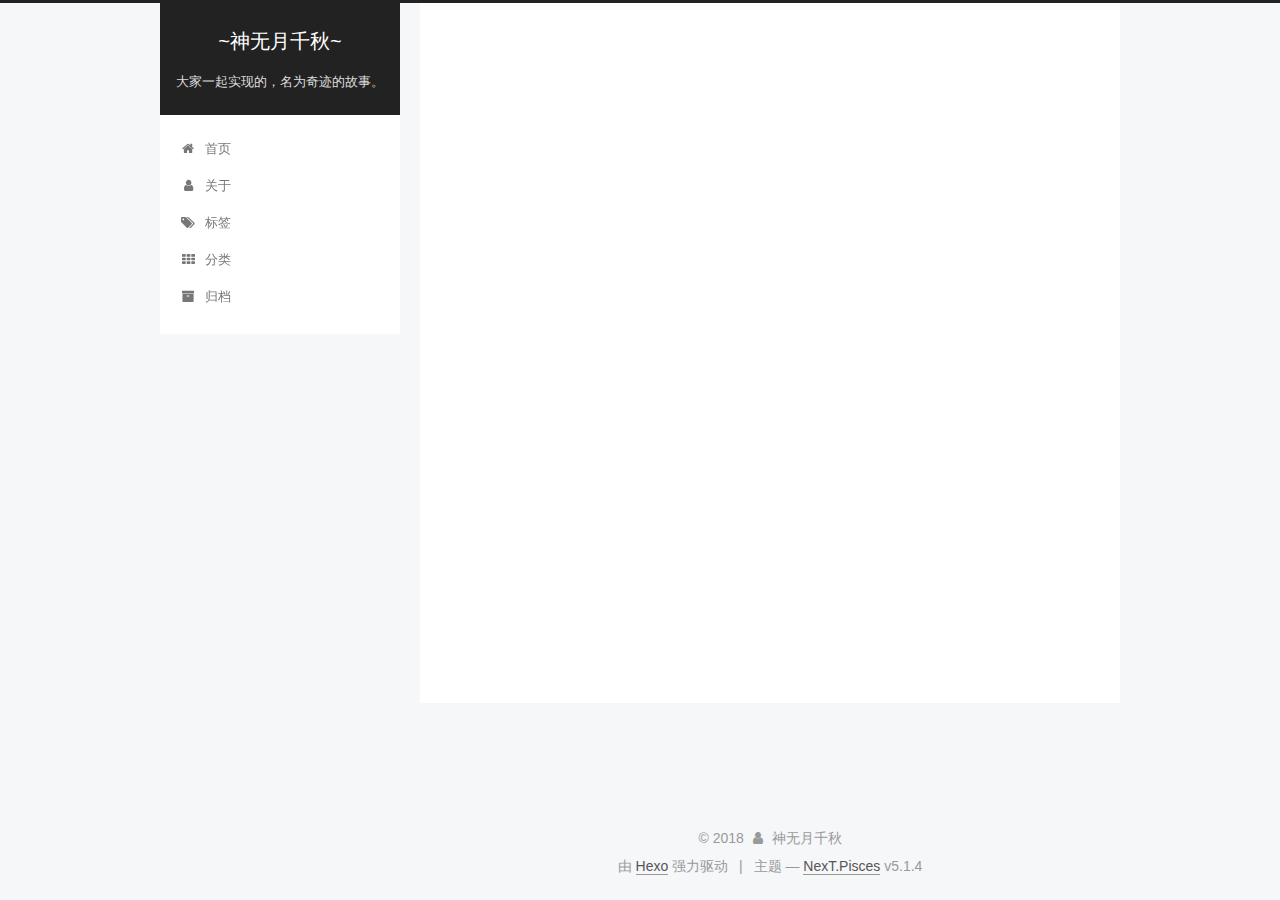
==== commit 2f6cefc8: "Site updated: 2018-11-01 16:34:25" ====
--- a/index.html
+++ b/index.html
@@ -81,7 +81,7 @@
 
 <meta property="og:type" content="website">
 <meta property="og:title" content="~神无月千秋~">
-<meta property="og:url" content="http://stardustcyan.coding.me/stardustcyan/index.html">
+<meta property="og:url" content="http://stardustcyan.github.io/index.html">
 <meta property="og:site_name" content="~神无月千秋~">
 <meta property="og:locale" content="zh-Hans">
 <meta name="twitter:card" content="summary">
@@ -115,7 +115,7 @@
 
 
 
-  <link rel="canonical" href="http://stardustcyan.coding.me/stardustcyan/">
+  <link rel="canonical" href="http://stardustcyan.github.io/">
 
 
 
@@ -187,6 +187,36 @@
         </li>
       
         
+        <li class="menu-item menu-item-about">
+          <a href="/about/" rel="section">
+            
+              <i class="menu-item-icon fa fa-fw fa-user"></i> <br>
+            
+            关于
+          </a>
+        </li>
+      
+        
+        <li class="menu-item menu-item-tags">
+          <a href="/tags/" rel="section">
+            
+              <i class="menu-item-icon fa fa-fw fa-tags"></i> <br>
+            
+            标签
+          </a>
+        </li>
+      
+        
+        <li class="menu-item menu-item-categories">
+          <a href="/categories/" rel="section">
+            
+              <i class="menu-item-icon fa fa-fw fa-th"></i> <br>
+            
+            分类
+          </a>
+        </li>
+      
+        
         <li class="menu-item menu-item-archives">
           <a href="/archives/" rel="section">
             
@@ -229,12 +259,12 @@
   
   
   <div class="post-block">
-    <link itemprop="mainEntityOfPage" href="http://stardustcyan.coding.me/stardustcyan/2018/11/01/hello-world/">
+    <link itemprop="mainEntityOfPage" href="http://stardustcyan.github.io/2018/11/01/Hello-World/">
 
     <span hidden itemprop="author" itemscope="" itemtype="http://schema.org/Person">
       <meta itemprop="name" content="神无月千秋">
       <meta itemprop="description" content="">
-      <meta itemprop="image" content="/images/avatar.gif">
+      <meta itemprop="image" content="/uploads/avatar.jpg">
     </span>
 
     <span hidden itemprop="publisher" itemscope="" itemtype="http://schema.org/Organization">
@@ -248,7 +278,7 @@
         
           <h1 class="post-title" itemprop="name headline">
                 
-                <a class="post-title-link" href="/2018/11/01/hello-world/" itemprop="url">Hello World</a></h1>
+                <a class="post-title-link" href="/2018/11/01/Hello-World/" itemprop="url">Hello World!</a></h1>
         
 
         <div class="post-meta">
@@ -260,7 +290,7 @@
               
                 <span class="post-meta-item-text">发表于</span>
               
-              <time title="创建于" itemprop="dateCreated datePublished" datetime="2018-11-01T15:53:14+08:00">
+              <time title="创建于" itemprop="dateCreated datePublished" datetime="2018-11-01T16:23:39+08:00">
                 2018-11-01
               </time>
             
@@ -271,6 +301,28 @@
           </span>
 
           
+            <span class="post-category">
+            
+              <span class="post-meta-divider">|</span>
+            
+              <span class="post-meta-item-icon">
+                <i class="fa fa-folder-o"></i>
+              </span>
+              
+                <span class="post-meta-item-text">分类于</span>
+              
+              
+                <span itemprop="about" itemscope="" itemtype="http://schema.org/Thing">
+                  <a href="/categories/OI/" itemprop="url" rel="index">
+                    <span itemprop="name">OI</span>
+                  </a>
+                </span>
+
+                
+                
+              
+            </span>
+          
 
           
             
@@ -300,17 +352,17 @@
       
         
           
-            <p>Welcome to <a href="https://hexo.io/" target="_blank" rel="noopener">Hexo</a>! This is your very first post. Check <a href="https://hexo.io/docs/" target="_blank" rel="noopener">documentation</a> for more info. If you get any problems when using Hexo, you can find the answer in <a href="https://hexo.io/docs/troubleshooting.html" target="_blank" rel="noopener">troubleshooting</a> or you can ask me on <a href="https://github.com/hexojs/hexo/issues" target="_blank" rel="noopener">GitHub</a>.</p>
-<h2 id="Quick-Start"><a href="#Quick-Start" class="headerlink" title="Quick Start"></a>Quick Start</h2><h3 id="Create-a-new-post"><a href="#Create-a-new-post" class="headerlink" title="Create a new post"></a>Create a new post</h3><figure class="highlight bash"><table><tr><td class="gutter"><pre><span class="line">1</span><br></pre></td><td class="code"><pre><span class="line">$ hexo new <span class="string">"My New Post"</span></span><br></pre></td></tr></table></figure>
-<p>More info: <a href="https://hexo.io/docs/writing.html" target="_blank" rel="noopener">Writing</a></p>
-<h3 id="Run-server"><a href="#Run-server" class="headerlink" title="Run server"></a>Run server</h3><figure class="highlight bash"><table><tr><td class="gutter"><pre><span class="line">1</span><br></pre></td><td class="code"><pre><span class="line">$ hexo server</span><br></pre></td></tr></table></figure>
-<p>More info: <a href="https://hexo.io/docs/server.html" target="_blank" rel="noopener">Server</a></p>
-<h3 id="Generate-static-files"><a href="#Generate-static-files" class="headerlink" title="Generate static files"></a>Generate static files</h3><figure class="highlight bash"><table><tr><td class="gutter"><pre><span class="line">1</span><br></pre></td><td class="code"><pre><span class="line">$ hexo generate</span><br></pre></td></tr></table></figure>
-<p>More info: <a href="https://hexo.io/docs/generating.html" target="_blank" rel="noopener">Generating</a></p>
-<h3 id="Deploy-to-remote-sites"><a href="#Deploy-to-remote-sites" class="headerlink" title="Deploy to remote sites"></a>Deploy to remote sites</h3><figure class="highlight bash"><table><tr><td class="gutter"><pre><span class="line">1</span><br></pre></td><td class="code"><pre><span class="line">$ hexo deploy</span><br></pre></td></tr></table></figure>
-<p>More info: <a href="https://hexo.io/docs/deployment.html" target="_blank" rel="noopener">Deployment</a></p>
-
-          
+          总算是搭起了自己的博客，虽然马上就要退役了，但是还是用这个记录下最后几天的OI生活。
+也算是留下一点痕迹吧。
+
+          
+          <!--noindex-->
+          <div class="post-button text-center">
+            <a class="btn" href="/2018/11/01/Hello-World/#more" rel="contents">
+              阅读全文 &raquo;
+            </a>
+          </div>
+          <!--/noindex-->
         
       
     </div>
@@ -379,6 +431,8 @@
         <div class="site-overview">
           <div class="site-author motion-element" itemprop="author" itemscope="" itemtype="http://schema.org/Person">
             
+              <img class="site-author-image" itemprop="image" src="/uploads/avatar.jpg" alt="神无月千秋">
+            
               <p class="site-author-name" itemprop="name">神无月千秋</p>
               <p class="site-description motion-element" itemprop="description"></p>
           </div>
@@ -397,7 +451,25 @@
             
 
             
-
+              
+              
+              <div class="site-state-item site-state-categories">
+                <a href="/categories/index.html">
+                  <span class="site-state-item-count">1</span>
+                  <span class="site-state-item-name">分类</span>
+                </a>
+              </div>
+            
+
+            
+              
+              
+              <div class="site-state-item site-state-tags">
+                
+                  <span class="site-state-item-count">1</span>
+                  <span class="site-state-item-name">标签</span>
+                
+              </div>
             
 
           </nav>
--- a/css/main.css
+++ b/css/main.css
@@ -1823,7 +1823,7 @@
   width: 4px;
   height: 4px;
   border-radius: 50%;
-  background: #d485cd;
+  background: #eb9a1a;
 }
 .links-of-blogroll {
   font-size: 13px;
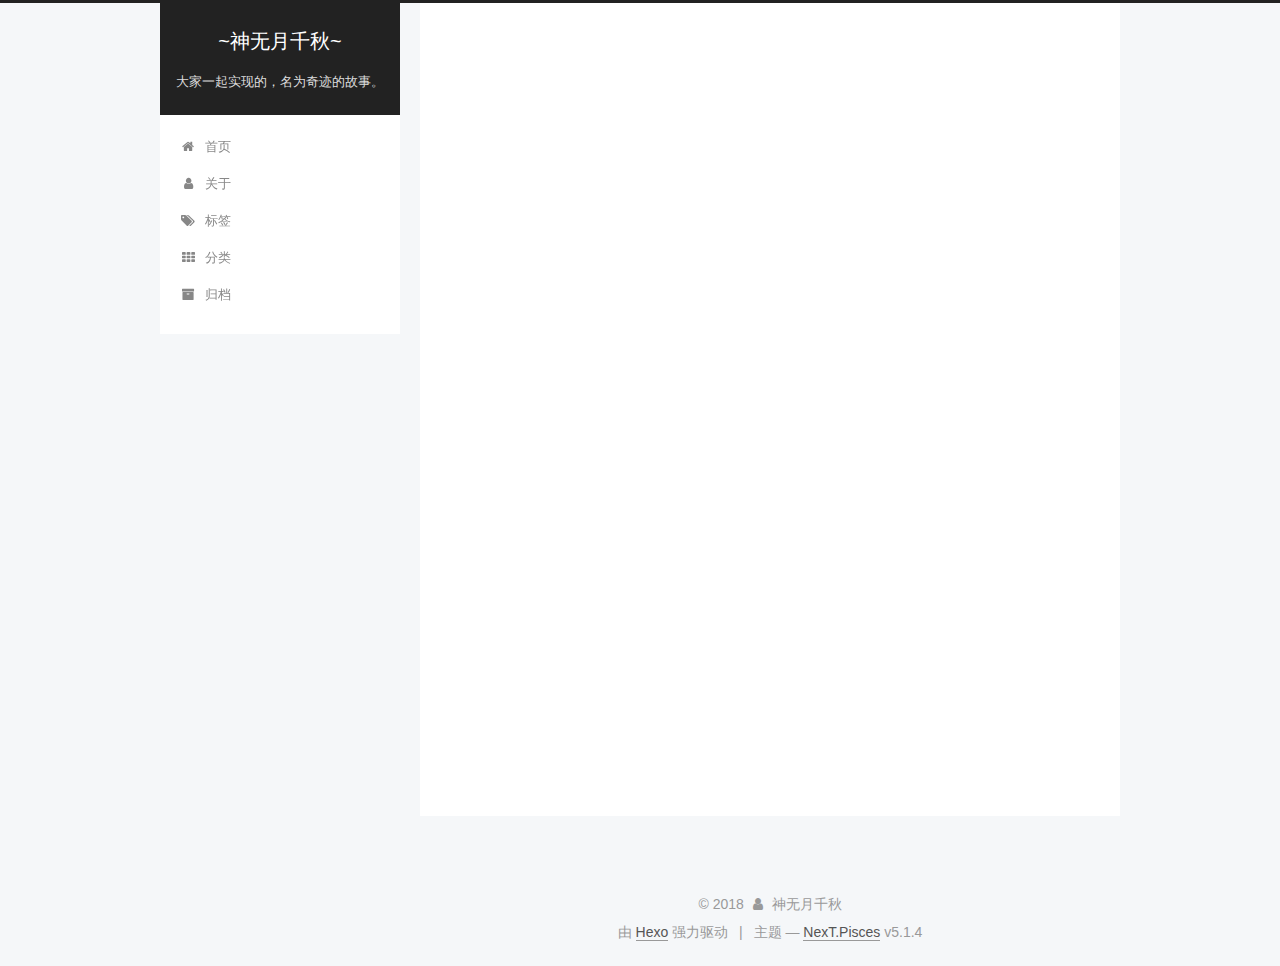
==== commit 6374eded: "Site updated: 2018-11-01 16:44:15" ====
--- a/index.html
+++ b/index.html
@@ -259,6 +259,155 @@
   
   
   <div class="post-block">
+    <link itemprop="mainEntityOfPage" href="http://stardustcyan.github.io/2018/11/01/2018-10-30-NOIp模拟赛-T1-改造二叉树/">
+
+    <span hidden itemprop="author" itemscope="" itemtype="http://schema.org/Person">
+      <meta itemprop="name" content="神无月千秋">
+      <meta itemprop="description" content="">
+      <meta itemprop="image" content="/uploads/avatar.jpg">
+    </span>
+
+    <span hidden itemprop="publisher" itemscope="" itemtype="http://schema.org/Organization">
+      <meta itemprop="name" content="~神无月千秋~">
+    </span>
+
+    
+      <header class="post-header">
+
+        
+        
+          <h1 class="post-title" itemprop="name headline">
+                
+                <a class="post-title-link" href="/2018/11/01/2018-10-30-NOIp模拟赛-T1-改造二叉树/" itemprop="url">2018.10.30 NOIp模拟赛 T1 改造二叉树</a></h1>
+        
+
+        <div class="post-meta">
+          <span class="post-time">
+            
+              <span class="post-meta-item-icon">
+                <i class="fa fa-calendar-o"></i>
+              </span>
+              
+                <span class="post-meta-item-text">发表于</span>
+              
+              <time title="创建于" itemprop="dateCreated datePublished" datetime="2018-11-01T16:38:04+08:00">
+                2018-11-01
+              </time>
+            
+
+            
+
+            
+          </span>
+
+          
+            <span class="post-category">
+            
+              <span class="post-meta-divider">|</span>
+            
+              <span class="post-meta-item-icon">
+                <i class="fa fa-folder-o"></i>
+              </span>
+              
+                <span class="post-meta-item-text">分类于</span>
+              
+              
+                <span itemprop="about" itemscope="" itemtype="http://schema.org/Thing">
+                  <a href="/categories/OI/" itemprop="url" rel="index">
+                    <span itemprop="name">OI</span>
+                  </a>
+                </span>
+
+                
+                
+              
+            </span>
+          
+
+          
+            
+          
+
+          
+          
+
+          
+
+          
+
+          
+
+        </div>
+      </header>
+    
+
+    
+    
+    
+    <div class="post-body" itemprop="articleBody">
+
+      
+      
+
+      
+        
+          
+          题目题目描述小Y在学树论时看到了有关二叉树的介绍：在计算机科学中，二叉树是每个结点最多有两个子结点的有序树。通常子结点被称作“左孩子”和“右孩子”。二叉树被用作二叉搜索树和二叉堆。随后他又和他人讨论起了二叉搜索树。
+什么是二叉搜索树呢？二叉搜索树首先是一棵二叉树。设key[p]表示结点p上的数值。对
+          ...
+          <!--noindex-->
+          <div class="post-button text-center">
+            <a class="btn" href="/2018/11/01/2018-10-30-NOIp模拟赛-T1-改造二叉树/#more" rel="contents">
+              阅读全文 &raquo;
+            </a>
+          </div>
+          <!--/noindex-->
+        
+      
+    </div>
+    
+    
+    
+
+    
+
+    
+
+    
+
+    <footer class="post-footer">
+      
+
+      
+
+      
+
+      
+      
+        <div class="post-eof"></div>
+      
+    </footer>
+  </div>
+  
+  
+  
+  </article>
+
+
+    
+      
+
+  
+
+  
+  
+  
+
+  <article class="post post-type-normal" itemscope="" itemtype="http://schema.org/Article">
+  
+  
+  
+  <div class="post-block">
     <link itemprop="mainEntityOfPage" href="http://stardustcyan.github.io/2018/11/01/Hello-World/">
 
     <span hidden itemprop="author" itemscope="" itemtype="http://schema.org/Person">
@@ -444,7 +593,7 @@
               
                 <a href="/archives/">
               
-                  <span class="site-state-item-count">1</span>
+                  <span class="site-state-item-count">2</span>
                   <span class="site-state-item-name">日志</span>
                 </a>
               </div>
@@ -466,7 +615,7 @@
               
               <div class="site-state-item site-state-tags">
                 
-                  <span class="site-state-item-count">1</span>
+                  <span class="site-state-item-count">2</span>
                   <span class="site-state-item-name">标签</span>
                 
               </div>
--- a/css/main.css
+++ b/css/main.css
@@ -1823,7 +1823,7 @@
   width: 4px;
   height: 4px;
   border-radius: 50%;
-  background: #eb9a1a;
+  background: #8bff0e;
 }
 .links-of-blogroll {
   font-size: 13px;
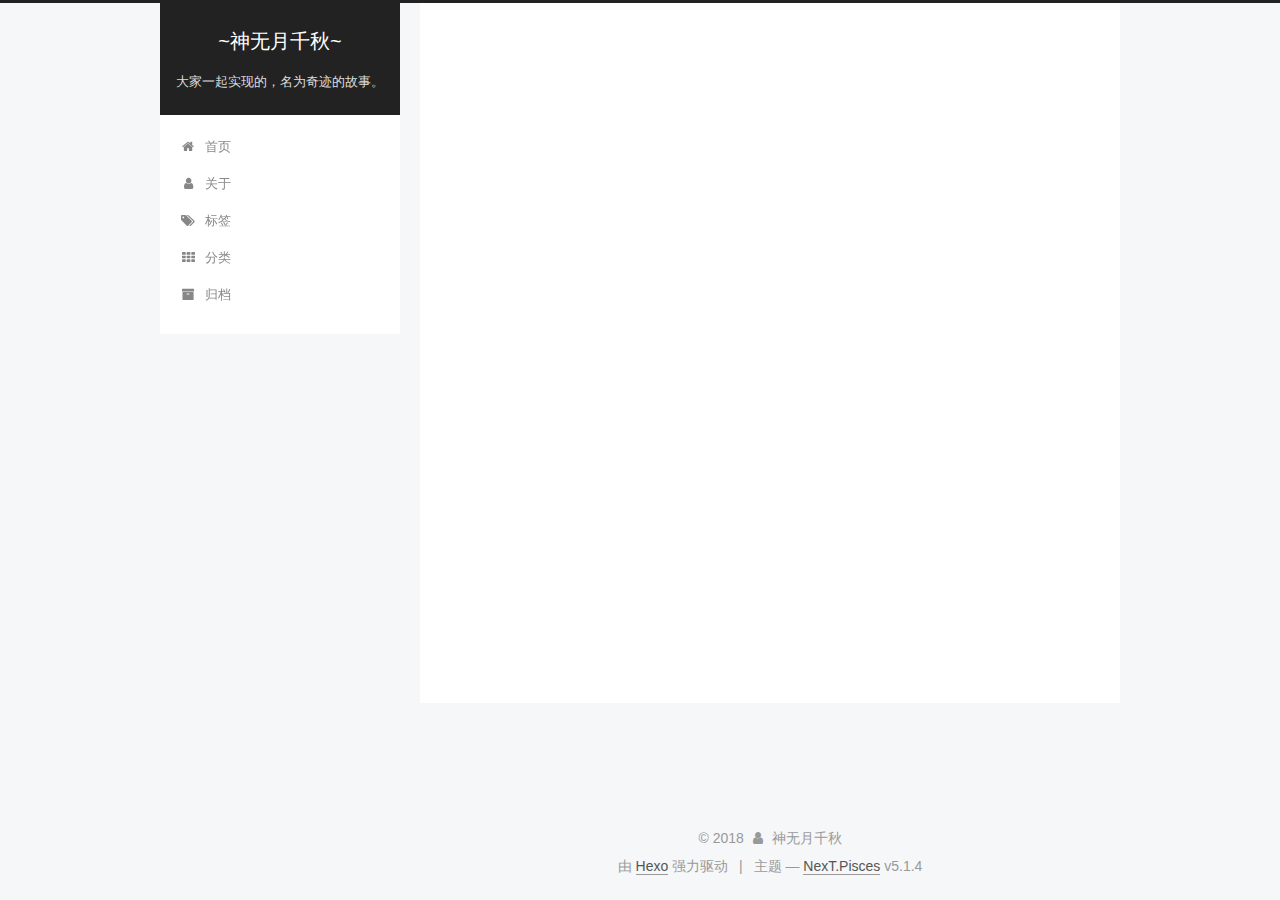
==== commit 48bdfd65: "Site updated: 2018-11-01 16:45:06" ====
--- a/index.html
+++ b/index.html
@@ -395,156 +395,6 @@
 
 
     
-      
-
-  
-
-  
-  
-  
-
-  <article class="post post-type-normal" itemscope="" itemtype="http://schema.org/Article">
-  
-  
-  
-  <div class="post-block">
-    <link itemprop="mainEntityOfPage" href="http://stardustcyan.github.io/2018/11/01/Hello-World/">
-
-    <span hidden itemprop="author" itemscope="" itemtype="http://schema.org/Person">
-      <meta itemprop="name" content="神无月千秋">
-      <meta itemprop="description" content="">
-      <meta itemprop="image" content="/uploads/avatar.jpg">
-    </span>
-
-    <span hidden itemprop="publisher" itemscope="" itemtype="http://schema.org/Organization">
-      <meta itemprop="name" content="~神无月千秋~">
-    </span>
-
-    
-      <header class="post-header">
-
-        
-        
-          <h1 class="post-title" itemprop="name headline">
-                
-                <a class="post-title-link" href="/2018/11/01/Hello-World/" itemprop="url">Hello World!</a></h1>
-        
-
-        <div class="post-meta">
-          <span class="post-time">
-            
-              <span class="post-meta-item-icon">
-                <i class="fa fa-calendar-o"></i>
-              </span>
-              
-                <span class="post-meta-item-text">发表于</span>
-              
-              <time title="创建于" itemprop="dateCreated datePublished" datetime="2018-11-01T16:23:39+08:00">
-                2018-11-01
-              </time>
-            
-
-            
-
-            
-          </span>
-
-          
-            <span class="post-category">
-            
-              <span class="post-meta-divider">|</span>
-            
-              <span class="post-meta-item-icon">
-                <i class="fa fa-folder-o"></i>
-              </span>
-              
-                <span class="post-meta-item-text">分类于</span>
-              
-              
-                <span itemprop="about" itemscope="" itemtype="http://schema.org/Thing">
-                  <a href="/categories/OI/" itemprop="url" rel="index">
-                    <span itemprop="name">OI</span>
-                  </a>
-                </span>
-
-                
-                
-              
-            </span>
-          
-
-          
-            
-          
-
-          
-          
-
-          
-
-          
-
-          
-
-        </div>
-      </header>
-    
-
-    
-    
-    
-    <div class="post-body" itemprop="articleBody">
-
-      
-      
-
-      
-        
-          
-          总算是搭起了自己的博客，虽然马上就要退役了，但是还是用这个记录下最后几天的OI生活。
-也算是留下一点痕迹吧。
-
-          
-          <!--noindex-->
-          <div class="post-button text-center">
-            <a class="btn" href="/2018/11/01/Hello-World/#more" rel="contents">
-              阅读全文 &raquo;
-            </a>
-          </div>
-          <!--/noindex-->
-        
-      
-    </div>
-    
-    
-    
-
-    
-
-    
-
-    
-
-    <footer class="post-footer">
-      
-
-      
-
-      
-
-      
-      
-        <div class="post-eof"></div>
-      
-    </footer>
-  </div>
-  
-  
-  
-  </article>
-
-
-    
   </section>
 
   
@@ -593,7 +443,7 @@
               
                 <a href="/archives/">
               
-                  <span class="site-state-item-count">2</span>
+                  <span class="site-state-item-count">1</span>
                   <span class="site-state-item-name">日志</span>
                 </a>
               </div>
@@ -615,7 +465,7 @@
               
               <div class="site-state-item site-state-tags">
                 
-                  <span class="site-state-item-count">2</span>
+                  <span class="site-state-item-count">1</span>
                   <span class="site-state-item-name">标签</span>
                 
               </div>
--- a/css/main.css
+++ b/css/main.css
@@ -1823,7 +1823,7 @@
   width: 4px;
   height: 4px;
   border-radius: 50%;
-  background: #8bff0e;
+  background: #601c69;
 }
 .links-of-blogroll {
   font-size: 13px;
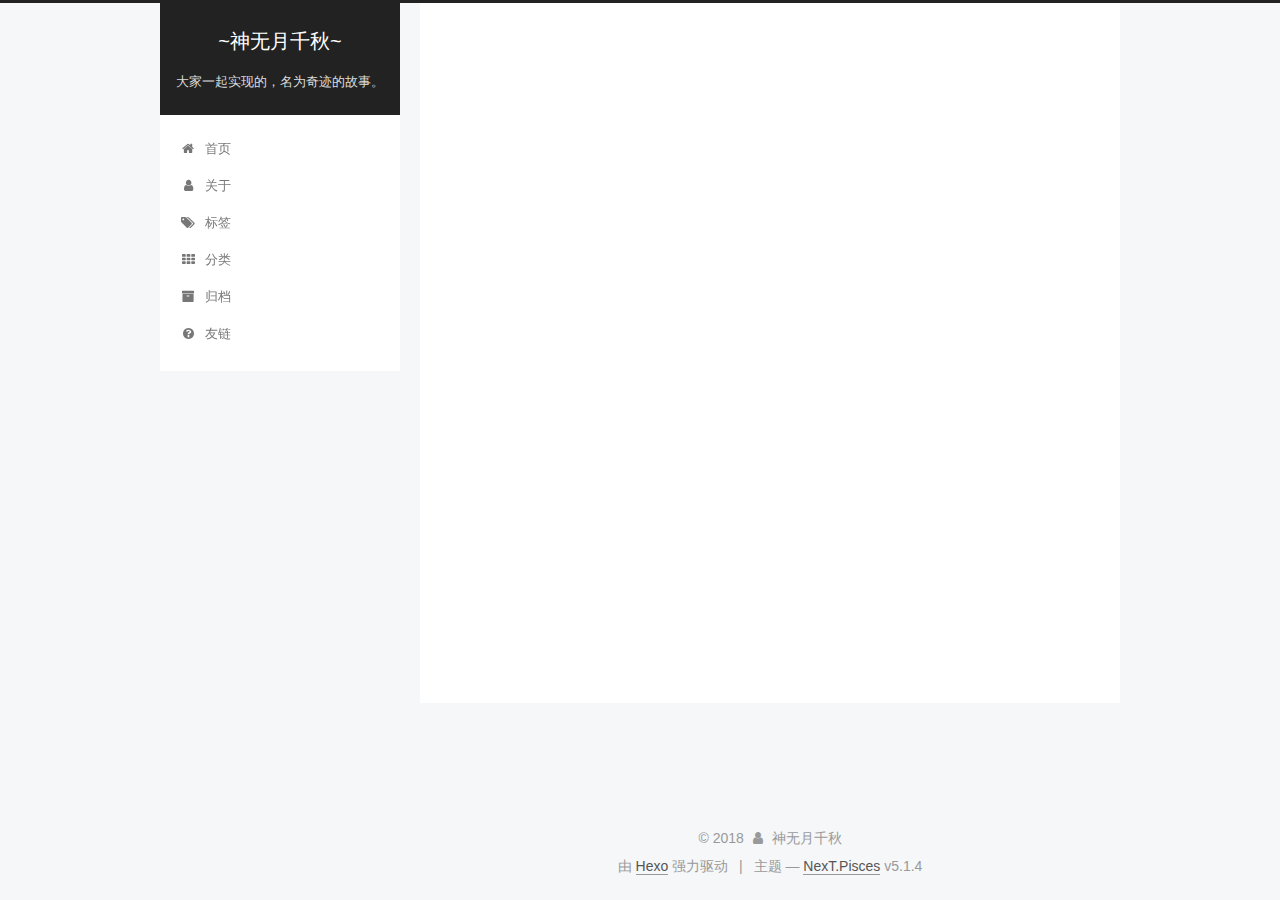
==== commit 38edb54c: "Site updated: 2018-11-01 16:54:41" ====
--- a/index.html
+++ b/index.html
@@ -226,6 +226,16 @@
           </a>
         </li>
       
+        
+        <li class="menu-item menu-item-友链">
+          <a href="/friendlink/" rel="section">
+            
+              <i class="menu-item-icon fa fa-fw fa-question-circle"></i> <br>
+            
+            友链
+          </a>
+        </li>
+      
 
       
     </ul>
--- a/css/main.css
+++ b/css/main.css
@@ -1823,7 +1823,7 @@
   width: 4px;
   height: 4px;
   border-radius: 50%;
-  background: #601c69;
+  background: #ff0d45;
 }
 .links-of-blogroll {
   font-size: 13px;
